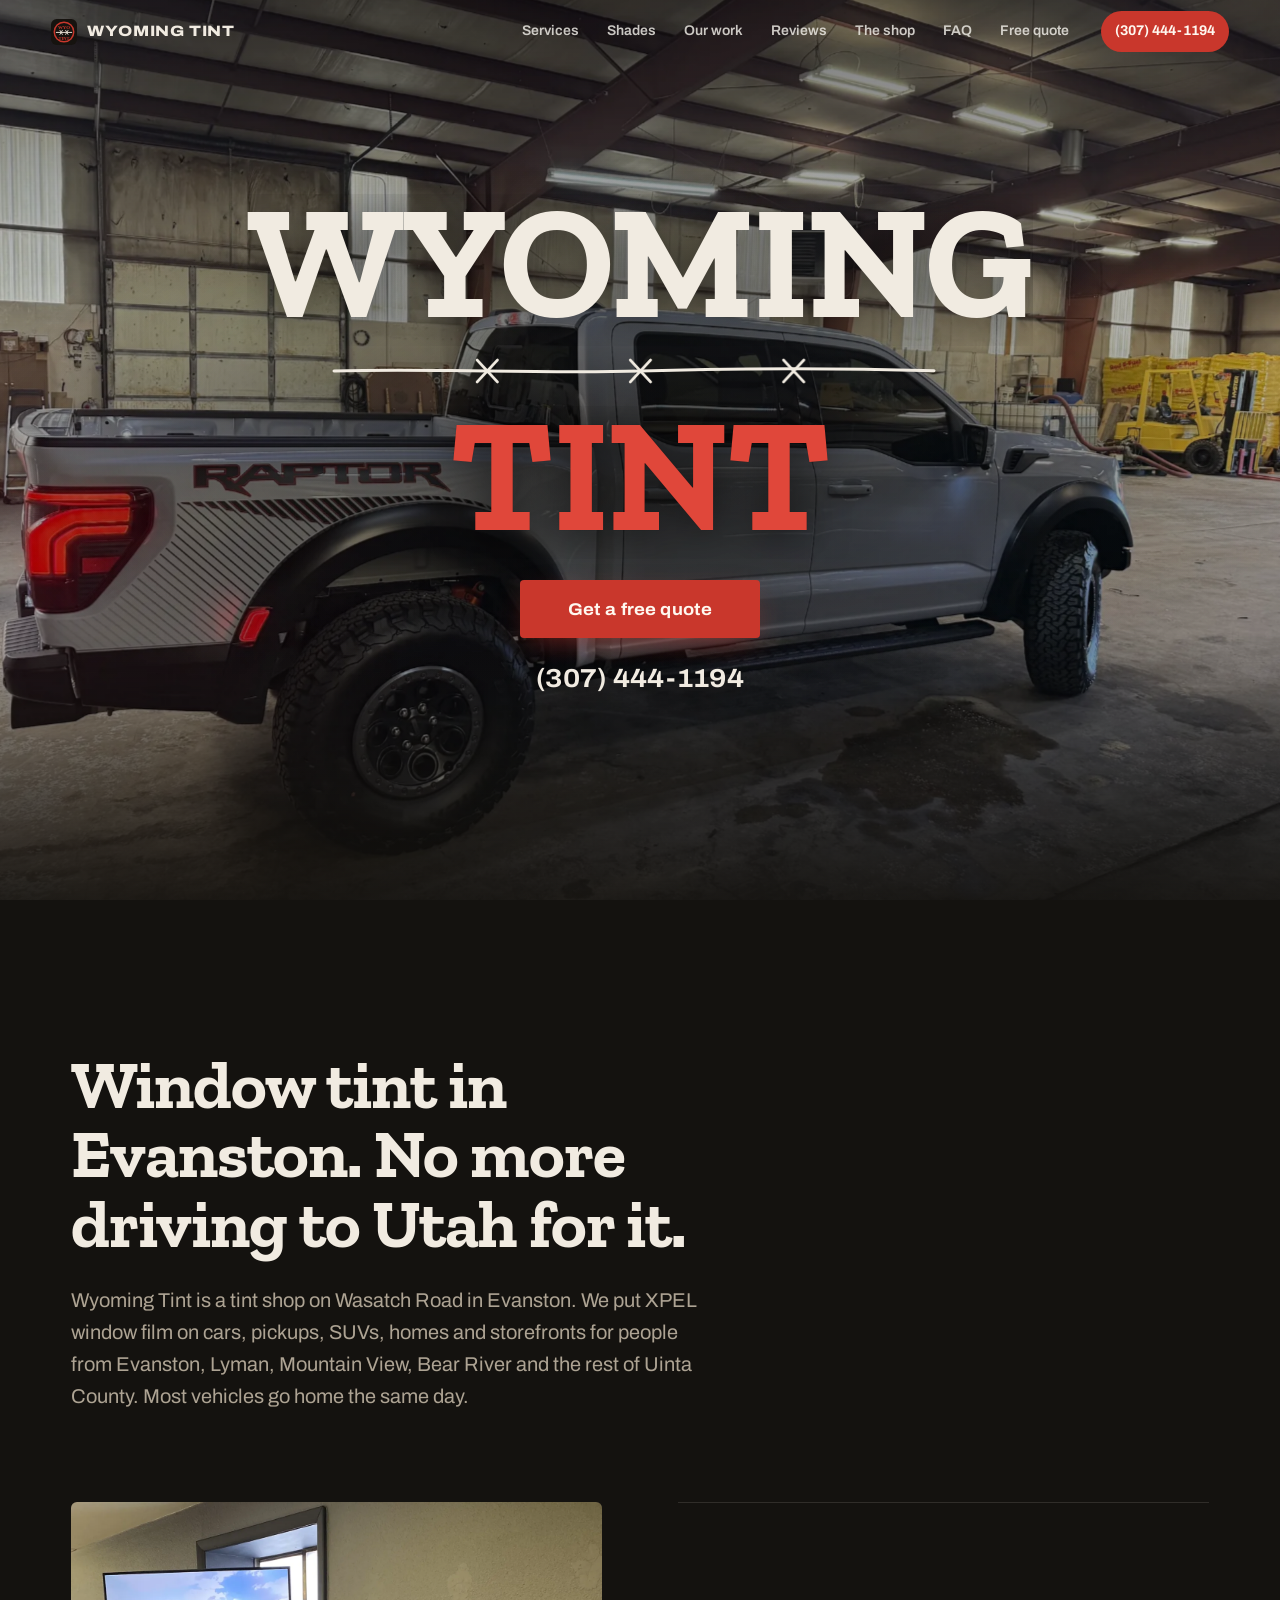
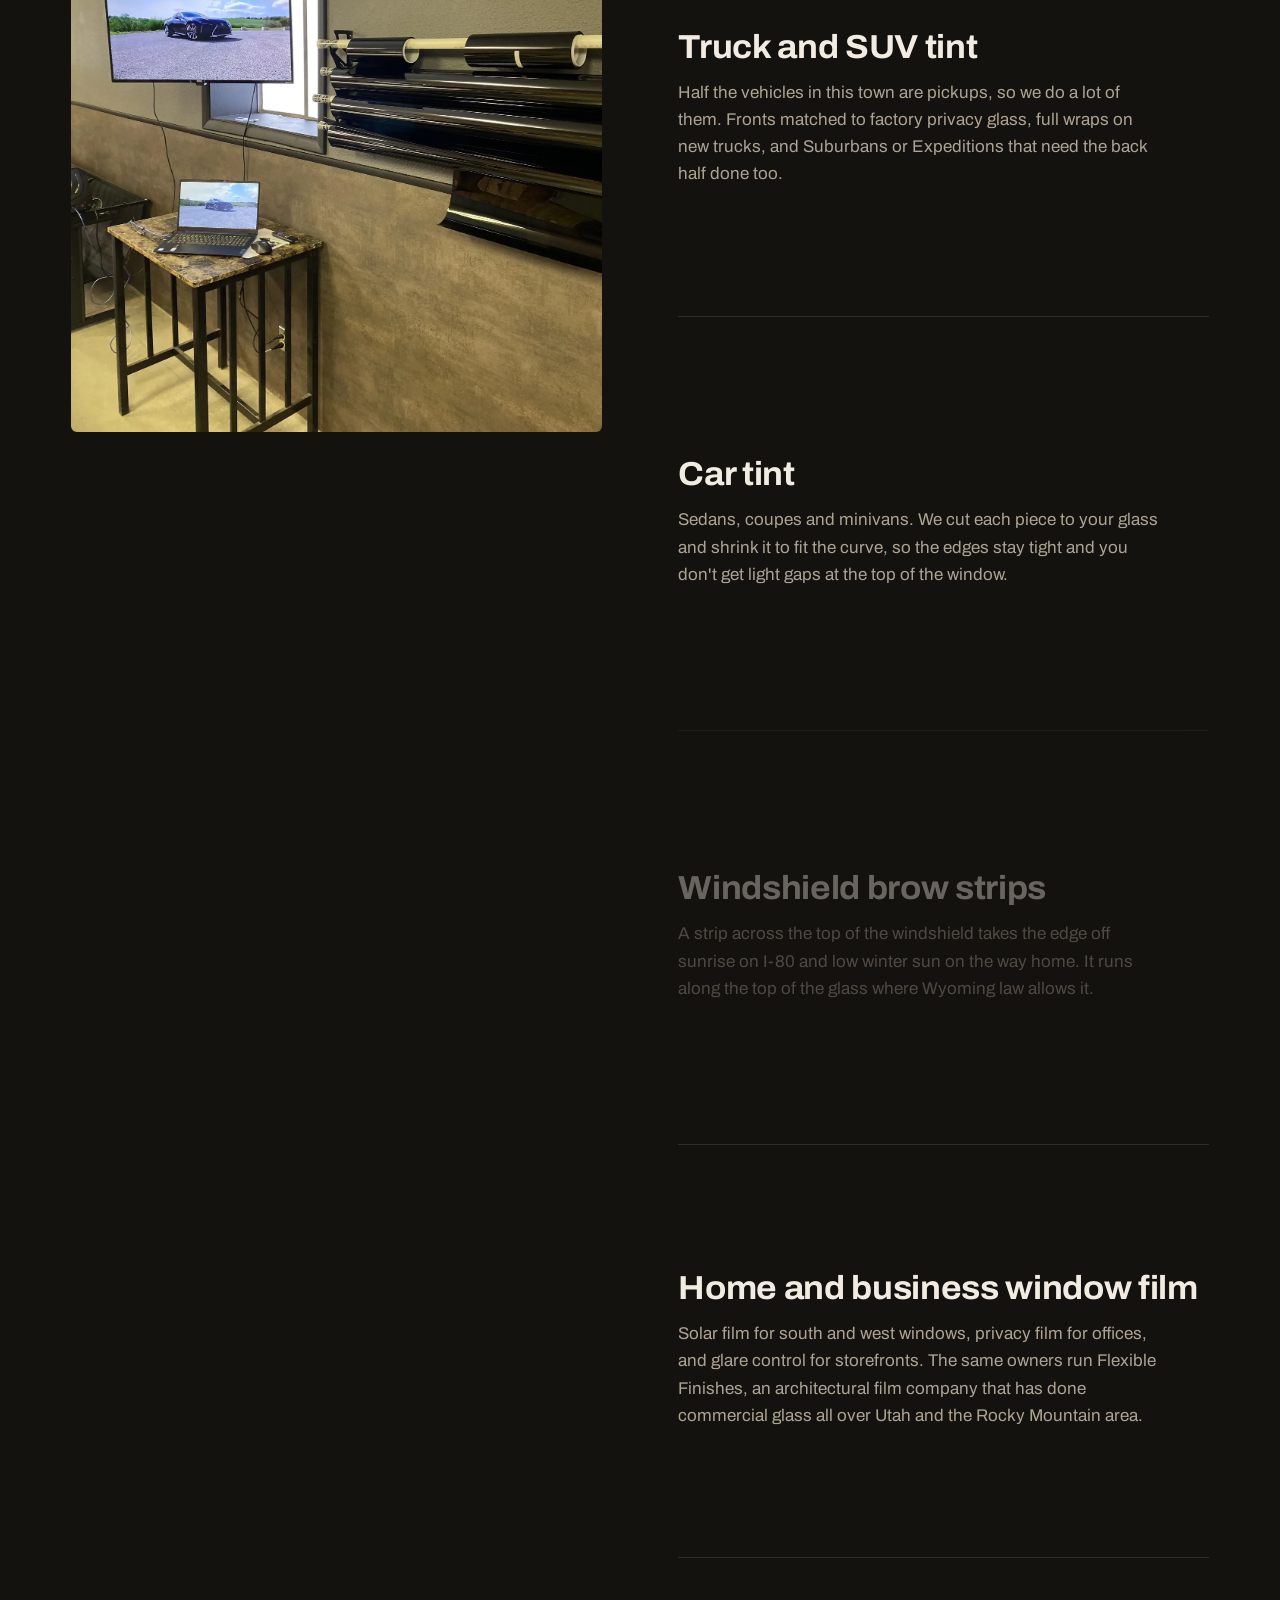
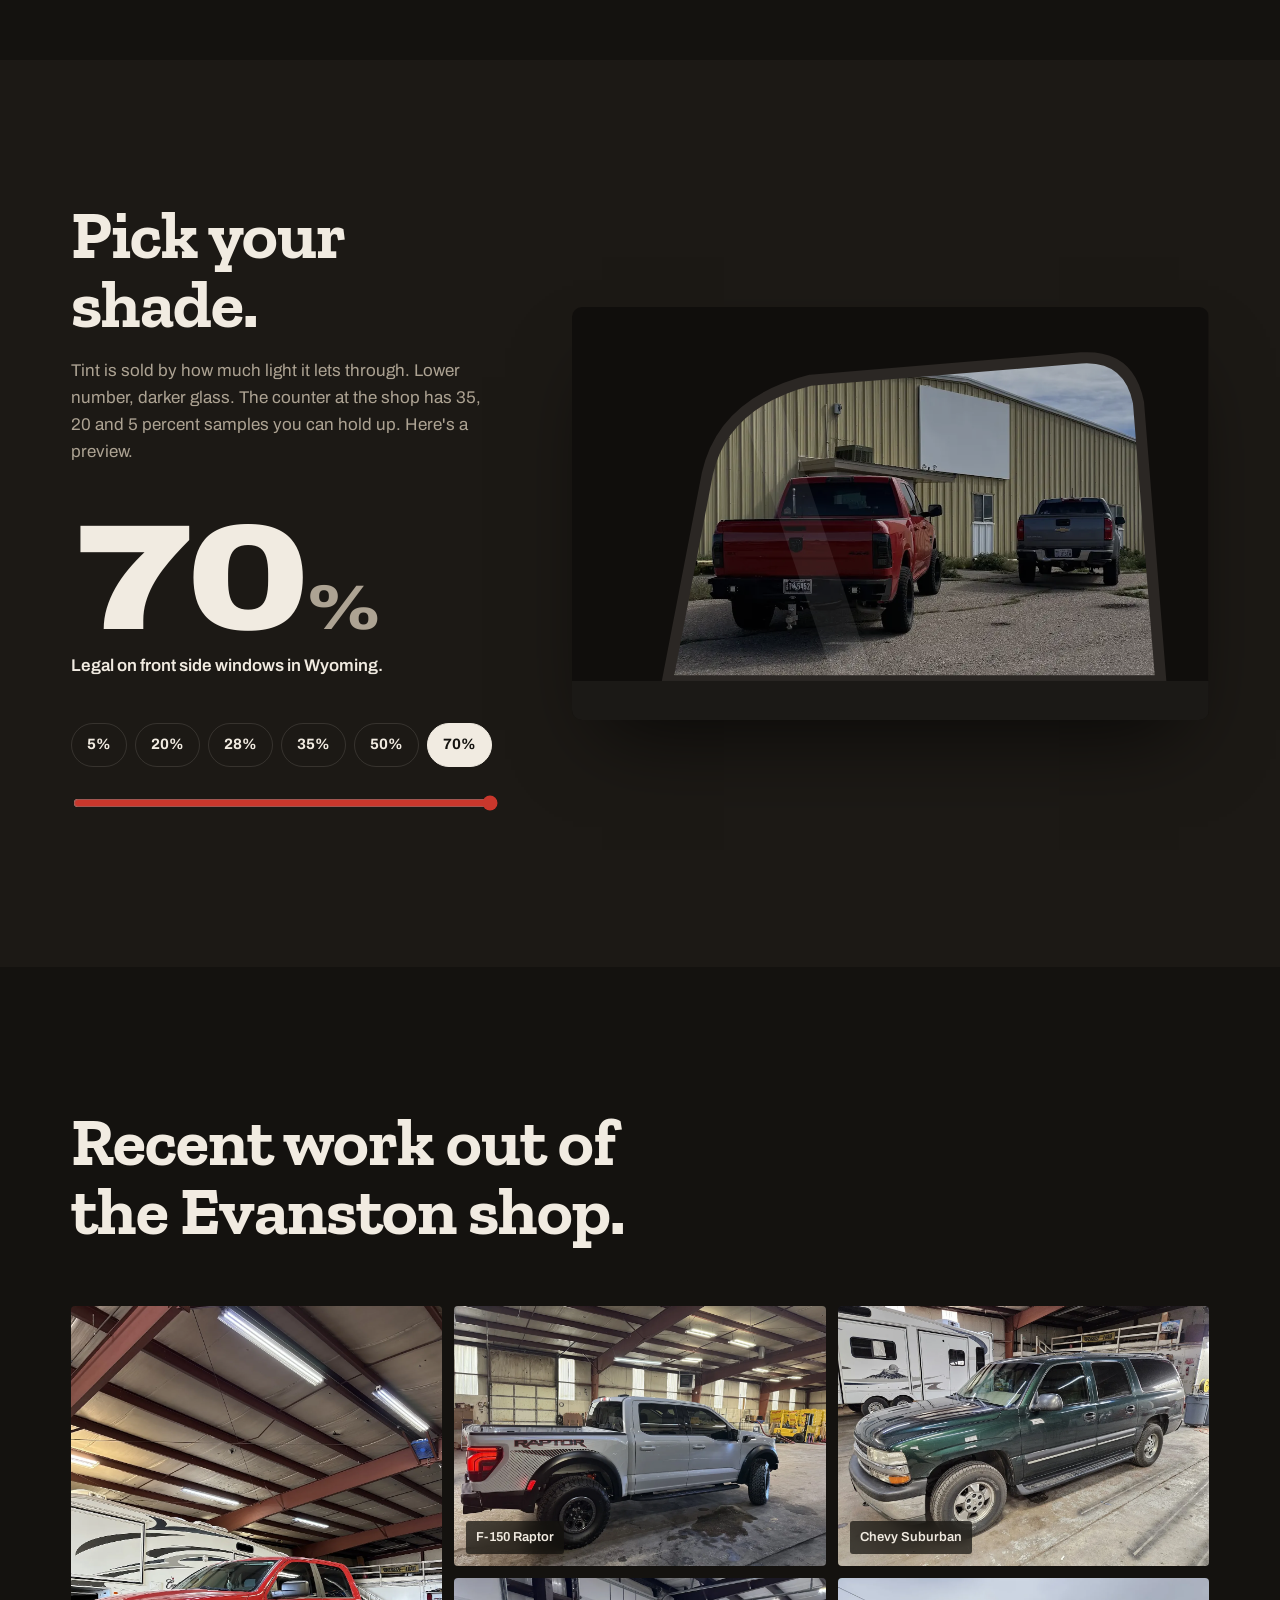
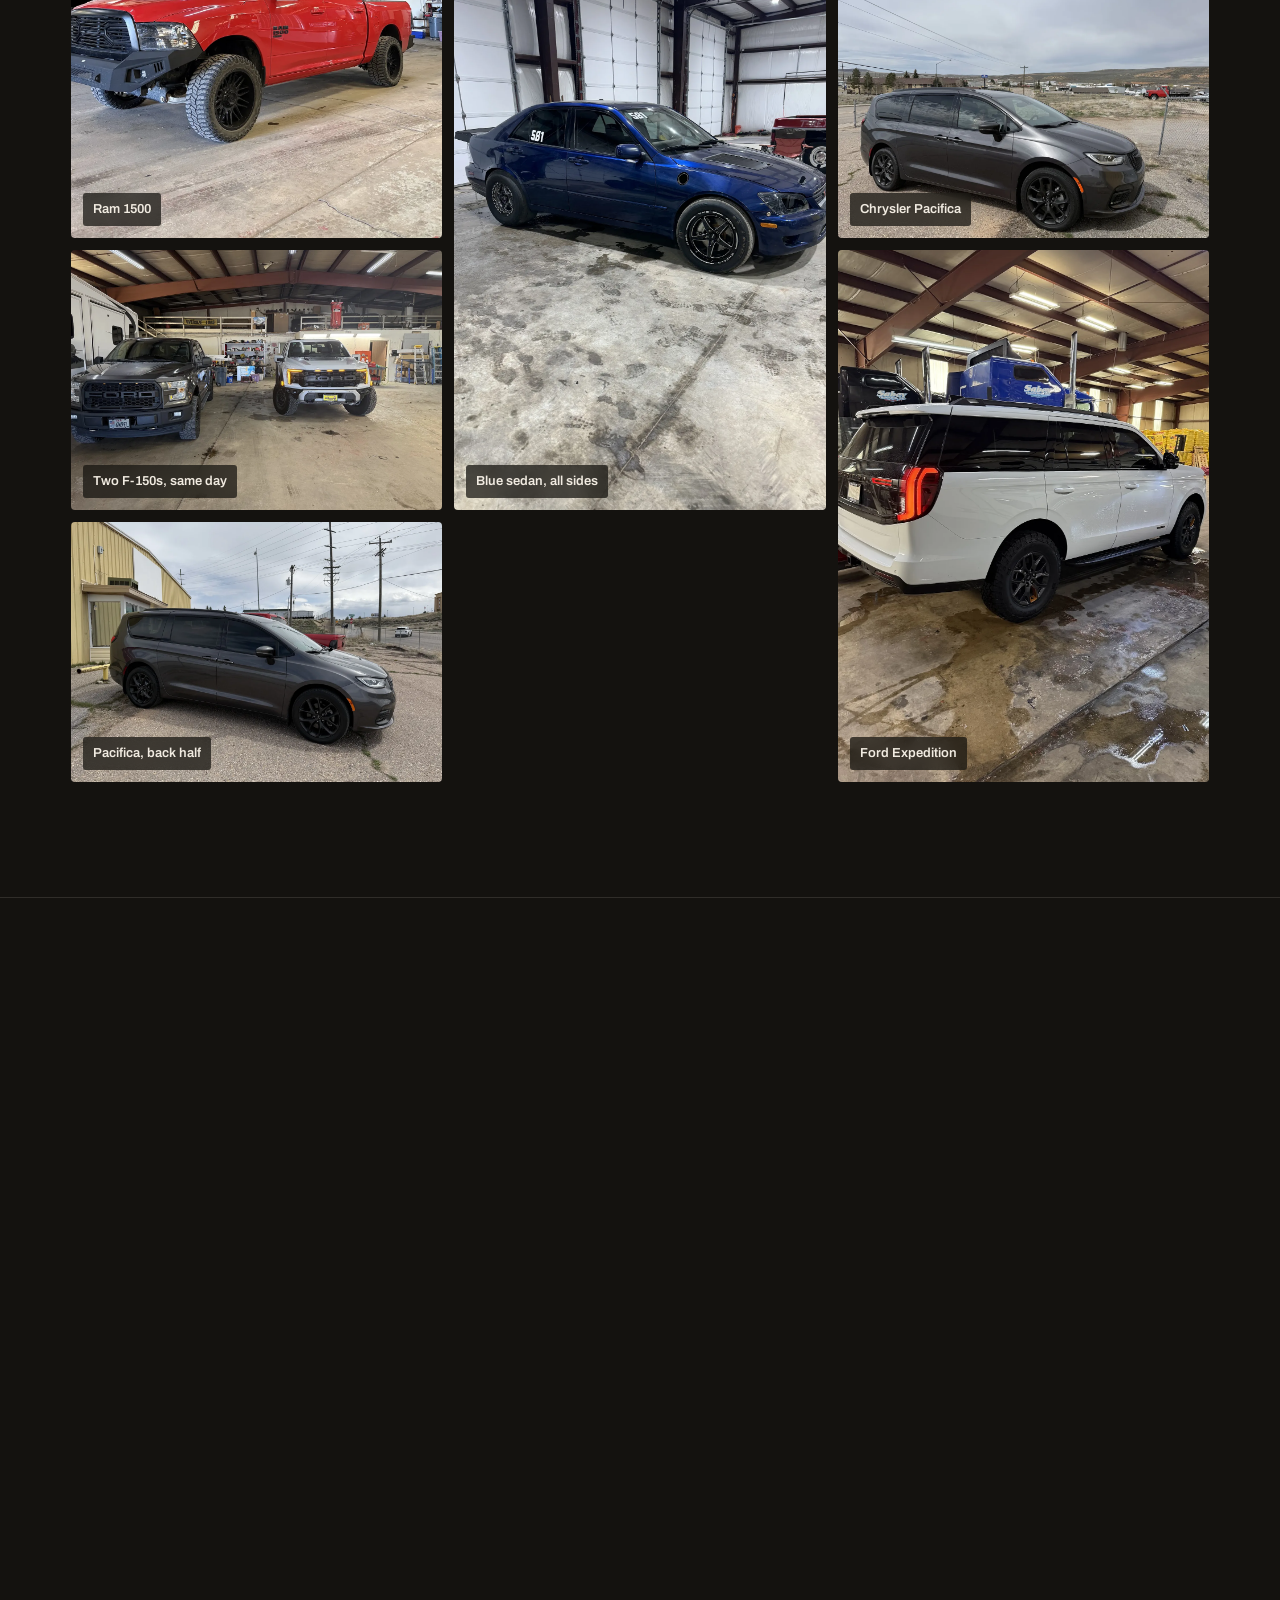
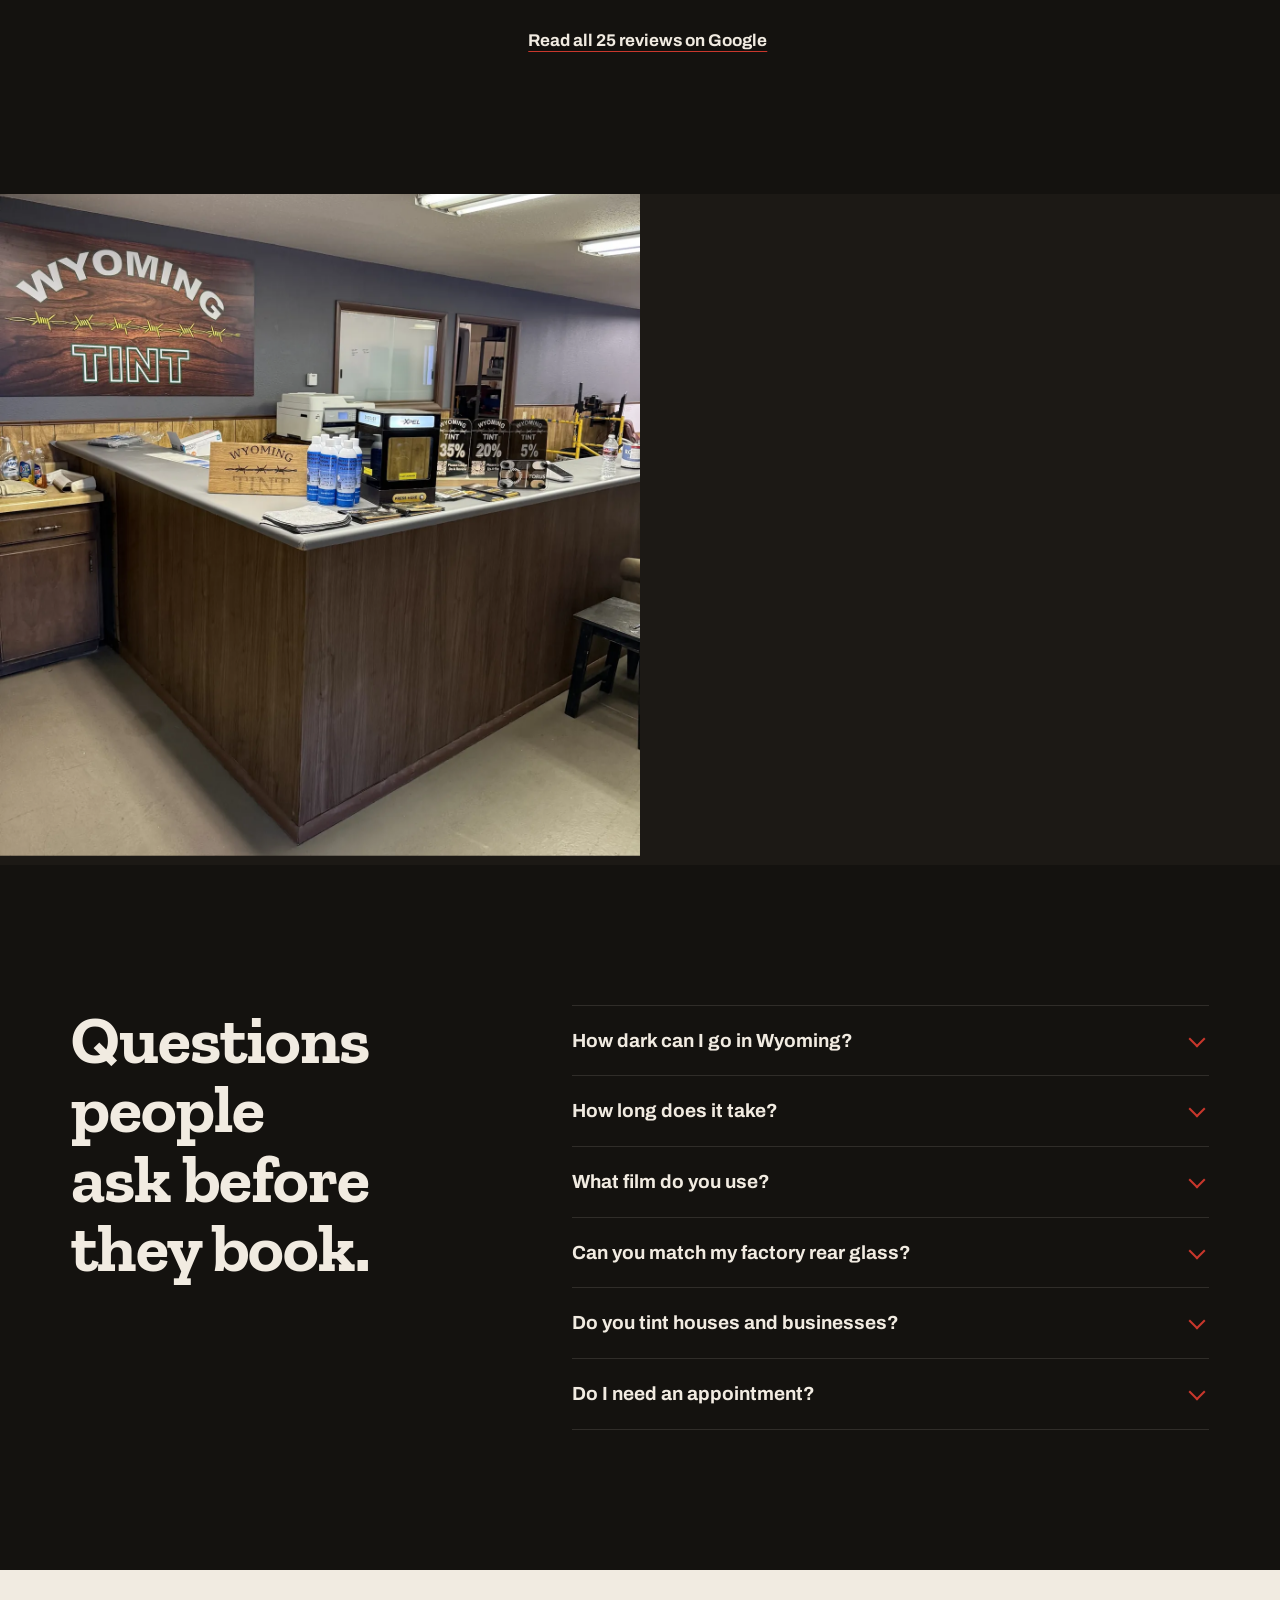
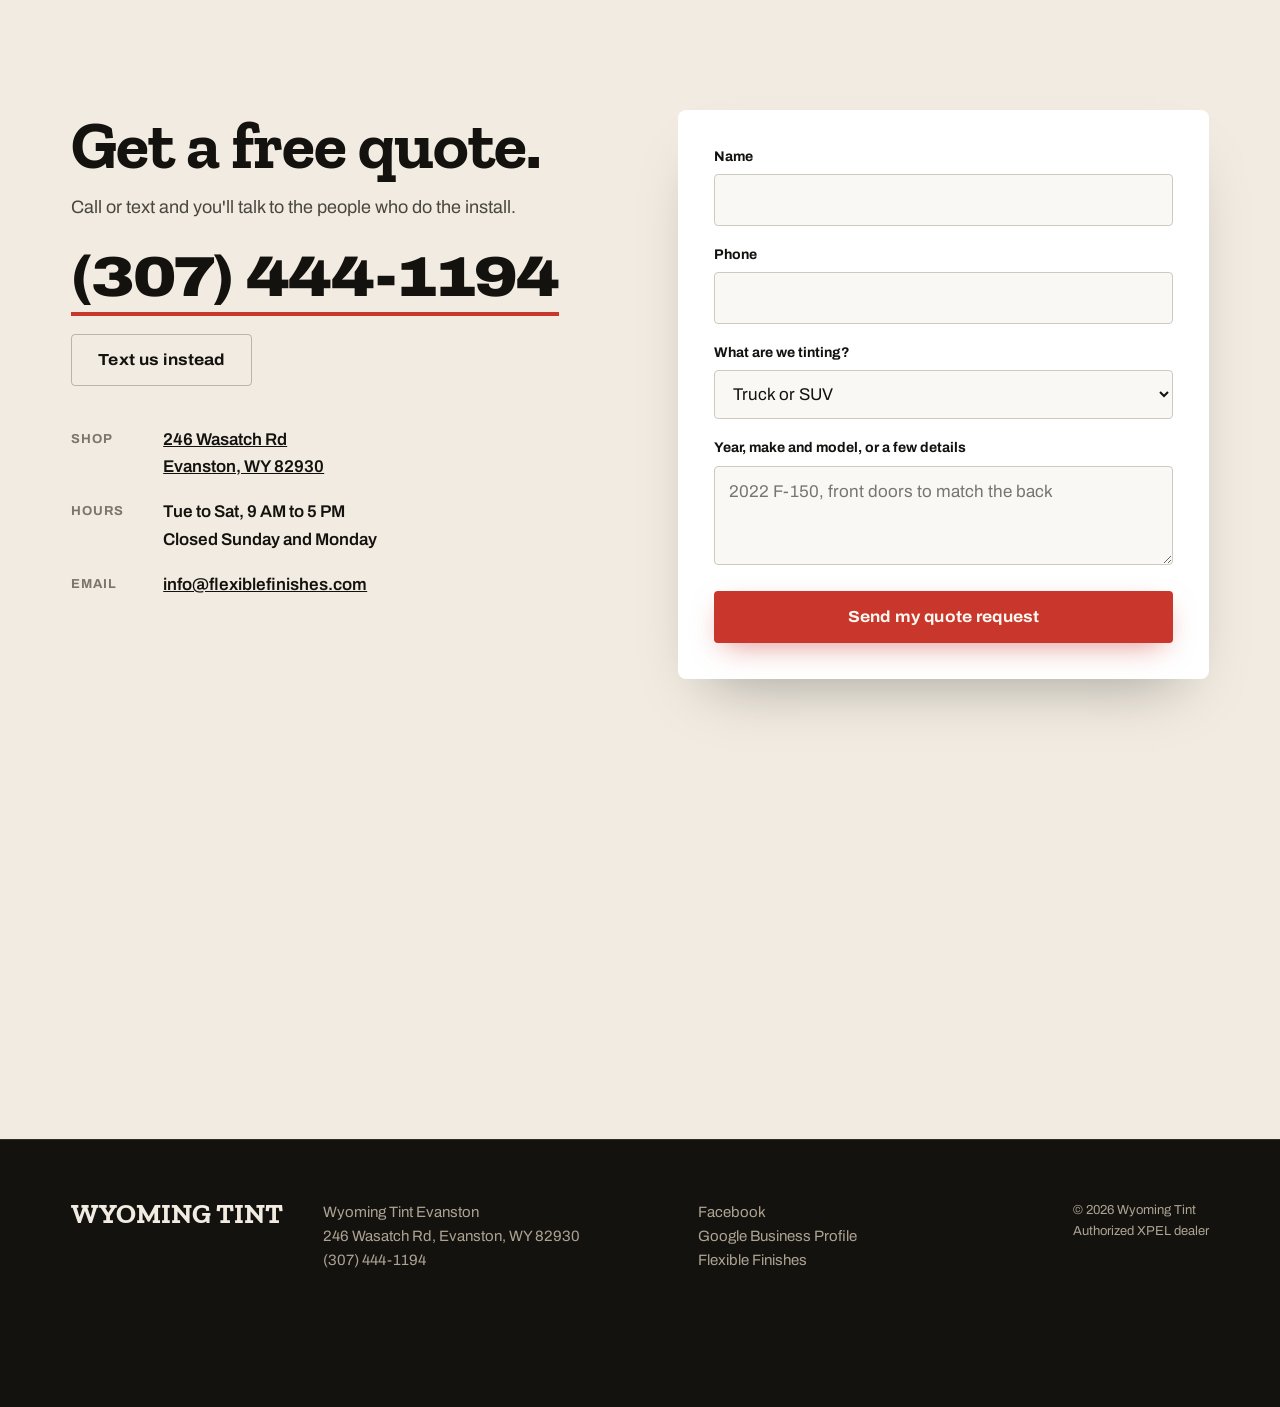
==== index.html @ ea048cc5 "Wyoming Tint one-page site Co-Authored-By: Claude Opus 5.5 <noreply@anthropic.com>" ====
<!doctype html>
<html lang="en">
<head>
<meta charset="utf-8">
<meta name="viewport" content="width=device-width, initial-scale=1, viewport-fit=cover">
<title>Window Tinting Evanston, WY | XPEL Car &amp; Truck Tint | Wyoming Tint</title>
<meta name="description" content="Wyoming Tint does XPEL car, truck, home and commercial window tint in Evanston, WY. Shop at 246 Wasatch Rd, open Tuesday to Saturday. 5.0 stars on Google. Call (307) 444-1194 for a free quote.">
<link rel="canonical" href="https://gcwebdesigner1-sudo.github.io/wyoming-tint/">
<meta name="theme-color" content="#14120f">
<meta name="geo.region" content="US-WY">
<meta name="geo.placename" content="Evanston">
<meta name="geo.position" content="41.2646833;-110.9885405">
<meta property="og:type" content="website">
<meta property="og:title" content="Wyoming Tint | Window Tinting in Evanston, WY">
<meta property="og:description" content="XPEL window film for cars, trucks, homes and businesses. Call (307) 444-1194 for a free quote.">
<meta property="og:url" content="https://gcwebdesigner1-sudo.github.io/wyoming-tint/">
<meta property="og:image" content="https://gcwebdesigner1-sudo.github.io/wyoming-tint/assets/og.jpg">
<meta name="twitter:card" content="summary_large_image">
<link rel="icon" type="image/svg+xml" href="assets/favicon.svg">
<link rel="apple-touch-icon" href="assets/apple-touch-icon.png">
<link rel="preconnect" href="https://fonts.googleapis.com">
<link rel="preconnect" href="https://fonts.gstatic.com" crossorigin>
<link href="https://fonts.googleapis.com/css2?family=Archivo:wdth,wght@62..125,400..900&family=Zilla+Slab:wght@600;700&display=swap" rel="stylesheet">
<link rel="preload" as="image" href="assets/hero-portrait.webp" media="(max-width: 760px)">
<link rel="preload" as="image" href="assets/hero-wide.webp" media="(min-width: 761px)">
<link rel="stylesheet" href="styles.css?v=1">
<script type="application/ld+json">
{
  "@context": "https://schema.org",
  "@type": ["LocalBusiness", "AutomotiveBusiness"],
  "@id": "https://gcwebdesigner1-sudo.github.io/wyoming-tint/#business",
  "name": "Wyoming Tint Evanston",
  "alternateName": ["Wyoming Tint", "Wyoming Tint Company", "Wyo Tint"],
  "description": "Window tinting shop in Evanston, Wyoming. Authorized XPEL window film dealer installing car, truck and SUV tint, windshield brow strips, residential window film and commercial window film. Part of Flexible Finishes architectural window film.",
  "url": "https://gcwebdesigner1-sudo.github.io/wyoming-tint/",
  "telephone": "+1-307-444-1194",
  "email": "info@flexiblefinishes.com",
  "image": [
    "https://gcwebdesigner1-sudo.github.io/wyoming-tint/assets/og.jpg",
    "https://gcwebdesigner1-sudo.github.io/wyoming-tint/assets/ram.webp",
    "https://gcwebdesigner1-sudo.github.io/wyoming-tint/assets/counter.webp"
  ],
  "logo": "https://gcwebdesigner1-sudo.github.io/wyoming-tint/assets/apple-touch-icon.png",
  "priceRange": "$$",
  "address": {
    "@type": "PostalAddress",
    "streetAddress": "246 Wasatch Rd",
    "addressLocality": "Evanston",
    "addressRegion": "WY",
    "postalCode": "82930",
    "addressCountry": "US"
  },
  "geo": { "@type": "GeoCoordinates", "latitude": 41.2646833, "longitude": -110.9885405 },
  "hasMap": "https://maps.google.com/?cid=15621669782459583615",
  "openingHoursSpecification": [{
    "@type": "OpeningHoursSpecification",
    "dayOfWeek": ["Tuesday", "Wednesday", "Thursday", "Friday", "Saturday"],
    "opens": "09:00",
    "closes": "17:00"
  }],
  "areaServed": [
    {"@type": "City", "name": "Evanston, WY"},
    {"@type": "City", "name": "Lyman, WY"},
    {"@type": "City", "name": "Mountain View, WY"},
    {"@type": "City", "name": "Fort Bridger, WY"},
    {"@type": "City", "name": "Bear River, WY"},
    {"@type": "City", "name": "Kemmerer, WY"},
    {"@type": "AdministrativeArea", "name": "Uinta County, WY"}
  ],
  "aggregateRating": { "@type": "AggregateRating", "ratingValue": "5.0", "reviewCount": "25", "bestRating": "5" },
  "sameAs": [
    "https://maps.google.com/?cid=15621669782459583615",
    "https://www.facebook.com/wyomingwindowtinting",
    "https://www.flexiblefinishes.com/wyoming-tint"
  ],
  "parentOrganization": { "@type": "Organization", "name": "Flexible Finishes", "url": "https://www.flexiblefinishes.com" },
  "hasOfferCatalog": {
    "@type": "OfferCatalog",
    "name": "Window tint services",
    "itemListElement": [
      {"@type": "Offer", "itemOffered": {"@type": "Service", "name": "Car window tint"}},
      {"@type": "Offer", "itemOffered": {"@type": "Service", "name": "Truck and SUV window tint"}},
      {"@type": "Offer", "itemOffered": {"@type": "Service", "name": "Windshield brow strip"}},
      {"@type": "Offer", "itemOffered": {"@type": "Service", "name": "Residential window tint"}},
      {"@type": "Offer", "itemOffered": {"@type": "Service", "name": "Commercial window film"}}
    ]
  }
}
</script>
<script type="application/ld+json">
{
  "@context": "https://schema.org",
  "@type": "FAQPage",
  "mainEntity": [
    {"@type": "Question", "name": "How dark can I tint my windows in Wyoming?",
     "acceptedAnswer": {"@type": "Answer", "text": "Wyoming requires front side windows to let in at least 28% of light, and the windshield can only take a strip across the top. How dark the back windows can go depends on whether the vehicle is a car or a truck, SUV or van. Wyoming Tint in Evanston will tell you what is legal for your vehicle before anything goes on the glass."}},
    {"@type": "Question", "name": "Is there a window tint shop in Evanston, Wyoming?",
     "acceptedAnswer": {"@type": "Answer", "text": "Yes. Wyoming Tint is at 246 Wasatch Rd, Evanston, WY 82930, open Tuesday to Saturday, 9 AM to 5 PM, by appointment. Call (307) 444-1194. Drivers in Evanston, Lyman, Mountain View and Bear River no longer have to drive to Utah for tint."}},
    {"@type": "Question", "name": "How long does it take to tint a car or truck?",
     "acceptedAnswer": {"@type": "Answer", "text": "Most cars and trucks are done the same day. One Google reviewer had their windows finished in an hour and a half. Roll-down windows should stay up for a few days while the film cures."}},
    {"@type": "Question", "name": "What window film does Wyoming Tint use?",
     "acceptedAnswer": {"@type": "Answer", "text": "Wyoming Tint is an authorized XPEL window film dealer and installs XPEL PRIME film, which blocks UV and cuts heat and glare. XPEL film comes with a manufacturer's warranty."}},
    {"@type": "Question", "name": "Does Wyoming Tint do houses and businesses?",
     "acceptedAnswer": {"@type": "Answer", "text": "Yes. Along with cars and trucks, Wyoming Tint installs residential and commercial window film. The owners also run Flexible Finishes, an architectural window film company that has worked across Utah and the Rocky Mountain area."}}
  ]
}
</script>
</head>
<body>
<a class="skip" href="#services">Skip to content</a>

<header class="nav" id="nav">
  <a class="nav-brand" href="#top" aria-label="Wyoming Tint, back to top">
    <img src="assets/favicon.svg" alt="" width="26" height="26">
    <span>Wyoming Tint</span>
  </a>
  <nav aria-label="Sections">
    <ul class="tabs" id="tabs">
      <li><a href="#services">Services</a></li>
      <li><a href="#shades">Shades</a></li>
      <li><a href="#work">Our work</a></li>
      <li><a href="#reviews">Reviews</a></li>
      <li><a href="#shop">The shop</a></li>
      <li><a href="#faq">FAQ</a></li>
      <li><a href="#quote">Free quote</a></li>
    </ul>
  </nav>
  <a class="nav-call" href="tel:+13074441194">(307) 444-1194</a>
</header>

<main>
<section class="hero" id="top" aria-label="Wyoming Tint">
  <div class="hero-plate">
    <picture>
      <source media="(min-width: 761px)" srcset="assets/hero-wide.webp">
      <img src="assets/hero-portrait.webp" alt="Red Ram 1500 on black wheels inside the Wyoming Tint shop in Evanston" width="1100" height="1467" fetchpriority="high">
    </picture>
  </div>
  <div class="hero-film" aria-hidden="true"><span class="squeegee"></span></div>
  <div class="hero-copy">
    <h1><span class="h1-top">Wyoming</span>
      <svg class="wire" viewBox="0 0 600 40" aria-hidden="true" preserveAspectRatio="none">
        <path class="wire-line" pathLength="1" d="M0 20 C100 17 200 23 300 20 S500 17 600 20"/>
        <g class="barbs">
          <path d="M140 9 L160 31 M160 9 L140 31"/><path d="M290 9 L310 31 M310 9 L290 31"/><path d="M440 9 L460 31 M460 9 L440 31"/>
        </g>
      </svg>
      <span class="h1-bot">Tint</span><span class="sr-only">, window tinting in Evanston, WY</span></h1>
    <div class="hero-actions">
      <a class="btn btn-red" href="#quote">Get a free quote</a>
      <a class="hero-phone" href="tel:+13074441194">(307) 444-1194</a>
    </div>
  </div>
</section>

<section class="services" id="services">
  <div class="wrap">
    <div class="services-intro">
      <h2>Window tint in Evanston. No more driving to Utah for it.</h2>
      <p>Wyoming Tint is a tint shop on Wasatch Road in Evanston. We put XPEL window film on cars, pickups, SUVs, homes and storefronts for people from Evanston, Lyman, Mountain View, Bear River and the rest of Uinta County. Most vehicles go home the same day.</p>
    </div>

    <div class="svc-grid">
      <figure class="svc-stage" aria-hidden="true">
        <img class="on" data-key="truck" src="assets/ram.webp" alt="" loading="lazy">
        <img data-key="car" src="assets/lexus.webp" alt="" loading="lazy">
        <img data-key="brow" src="assets/expedition.webp" alt="" loading="lazy">
        <img data-key="home" src="assets/film-wall.webp" alt="" loading="lazy">
      </figure>

      <ol class="svc-list">
        <li class="svc" data-key="truck">
          <img class="svc-thumb" src="assets/ram-sm.webp" alt="Red Ram 1500 with tinted windows in the Evanston shop" loading="lazy" width="700" height="933">
          <h3>Truck and SUV tint</h3>
          <p>Half the vehicles in this town are pickups, so we do a lot of them. Fronts matched to factory privacy glass, full wraps on new trucks, and Suburbans or Expeditions that need the back half done too.</p>
        </li>
        <li class="svc" data-key="car">
          <img class="svc-thumb" src="assets/lexus-sm.webp" alt="Blue sedan with fresh window tint inside the Wyoming Tint shop" loading="lazy" width="700" height="933">
          <h3>Car tint</h3>
          <p>Sedans, coupes and minivans. We cut each piece to your glass and shrink it to fit the curve, so the edges stay tight and you don't get light gaps at the top of the window.</p>
        </li>
        <li class="svc" data-key="brow">
          <img class="svc-thumb" src="assets/expedition-sm.webp" alt="White Ford Expedition in the shop for window tint" loading="lazy" width="700" height="933">
          <h3>Windshield brow strips</h3>
          <p>A strip across the top of the windshield takes the edge off sunrise on I-80 and low winter sun on the way home. It runs along the top of the glass where Wyoming law allows it.</p>
        </li>
        <li class="svc" data-key="home">
          <img class="svc-thumb" src="assets/film-wall-sm.webp" alt="Rolls of XPEL window film on the wall at Wyoming Tint" loading="lazy" width="700" height="933">
          <h3>Home and business window film</h3>
          <p>Solar film for south and west windows, privacy film for offices, and glare control for storefronts. The same owners run Flexible Finishes, an architectural film company that has done commercial glass all over Utah and the Rocky Mountain area.</p>
        </li>
      </ol>
    </div>
  </div>
</section>

<section class="shades" id="shades" aria-labelledby="shades-h">
  <div class="wrap shades-wrap">
    <div class="shades-head">
      <h2 id="shades-h">Pick your shade.</h2>
      <p>Tint is sold by how much light it lets through. Lower number, darker glass. The counter at the shop has 35, 20 and 5 percent samples you can hold up. Here's a preview.</p>
    </div>
    <div class="shades-ctrl">
      <div class="vlt-readout"><span id="vlt-num">70</span><span class="pct">%</span></div>
      <p class="vlt-law" id="vlt-law" aria-live="polite">Legal on front side windows in Wyoming.</p>
      <div class="vlt-chips" role="group" aria-label="Tint shades">
        <button type="button" data-vlt="5">5%</button>
        <button type="button" data-vlt="20">20%</button>
        <button type="button" data-vlt="28">28%</button>
        <button type="button" data-vlt="35">35%</button>
        <button type="button" data-vlt="50">50%</button>
        <button type="button" data-vlt="70">70%</button>
      </div>
      <label class="sr-only" for="vlt-range">Tint shade, percent of light let through</label>
      <input type="range" id="vlt-range" min="5" max="70" step="1" value="70">
    </div>

    <div class="window-frame">
      <svg viewBox="0 0 800 520" role="img" aria-label="View through a truck side window with the selected tint shade">
        <defs>
          <clipPath id="glass">
            <path d="M120 470 L170 210 Q190 120 300 92 L640 64 Q700 60 712 120 L740 470 Z"/>
          </clipPath>
        </defs>
        <rect width="800" height="520" fill="#100e0c"/>
        <g clip-path="url(#glass)">
          <image href="assets/view.webp" x="-40" y="-20" width="900" height="580" preserveAspectRatio="xMidYMid slice"/>
          <rect id="tint-layer" width="800" height="520" fill="#07080a" opacity="0.1"/>
          <path d="M210 120 L330 470 L380 470 L260 110 Z" fill="#fff" opacity="0.07"/>
        </g>
        <path d="M120 470 L170 210 Q190 120 300 92 L640 64 Q700 60 712 120 L740 470 Z" fill="none" stroke="#2b2724" stroke-width="14" stroke-linejoin="round"/>
        <rect x="0" y="470" width="800" height="50" fill="#1b1916"/>
      </svg>
    </div>
  </div>
</section>

<section class="work" id="work">
  <div class="wrap">
    <h2>Recent work out of the Evanston shop.</h2>
  </div>
  <ul class="gallery">
    <li class="g-tall"><img src="assets/ram.webp" alt="Red Ram 1500 with tinted windows" loading="lazy" width="1400" height="1867"><span>Ram 1500</span></li>
    <li><img src="assets/raptor.webp" alt="Silver Ford F-150 Raptor with dark rear window tint" loading="lazy" width="1400" height="1050"><span>F-150 Raptor</span></li>
    <li><img src="assets/suburban.webp" alt="Green Chevy Suburban in the shop for tint" loading="lazy" width="1400" height="1050"><span>Chevy Suburban</span></li>
    <li class="g-tall"><img src="assets/lexus.webp" alt="Blue sedan with fresh side window tint" loading="lazy" width="1400" height="1867"><span>Blue sedan, all sides</span></li>
    <li><img src="assets/pacifica-2.webp" alt="Gray Chrysler Pacifica with tinted windows outside the shop, hills behind" loading="lazy" width="1400" height="1050"><span>Chrysler Pacifica</span></li>
    <li><img src="assets/f150s.webp" alt="Two Ford F-150 trucks waiting for tint inside the shop" loading="lazy" width="1400" height="1050"><span>Two F-150s, same day</span></li>
    <li class="g-tall"><img src="assets/expedition.webp" alt="White Ford Expedition parked in the tint bay" loading="lazy" width="1400" height="1867"><span>Ford Expedition</span></li>
    <li><img src="assets/pacifica.webp" alt="Gray Pacifica minivan with window tint in the lot" loading="lazy" width="1400" height="1050"><span>Pacifica, back half</span></li>
  </ul>
</section>

<section class="reviews" id="reviews">
  <div class="wrap">
    <div class="rating">
      <p class="rating-num">5.0</p>
      <p class="rating-sub"><span class="stars" aria-hidden="true">★★★★★</span><br>25 Google reviews</p>
    </div>
    <div class="quotes">
      <blockquote class="q-lead">
        <p>"Chris did an Amazing tint job on my GMC!! Appreciate not having to drive to Utah, and it was done the same day."</p>
        <cite>Kerri P., Google review</cite>
      </blockquote>
      <blockquote>
        <p>"They have completed 5 vehicles for me so far, and will be doing any other tint work I may need."</p>
        <cite>Loni B., Google review</cite>
      </blockquote>
      <blockquote>
        <p>"Joel was super great to deal with! He got my truck in and finished in a very timely manner, with very competitive prices."</p>
        <cite>Lane S., Google review</cite>
      </blockquote>
      <blockquote>
        <p>"Great experience, truck looks great. Finally good window tint in Evanston!"</p>
        <cite>Delaney R., Google review</cite>
      </blockquote>
    </div>
    <a class="link-arrow" href="https://maps.google.com/?cid=15621669782459583615" target="_blank" rel="noopener">Read all 25 reviews on Google</a>
  </div>
</section>

<section class="shopsec" id="shop">
  <div class="shop-photo">
    <img src="assets/counter.webp" alt="Front counter at Wyoming Tint with the barbed wire Wyoming Tint sign and tint samples" loading="lazy" width="1400" height="1867">
  </div>
  <div class="shop-copy">
    <h2>Come by the shop.</h2>
    <p>We're at 246 Wasatch Road in Evanston. The bay is big enough for lifted trucks, RVs and a couple of vehicles at once, so we're not squeezing your pickup into a one-car garage.</p>
    <p>Installs are by appointment, Tuesday through Saturday, 9 to 5. Call or text the year, make and model and we'll give you a price and the next open day. A lot of folks get in the same week.</p>
    <ul class="areas" aria-label="Areas we serve">
      <li>Evanston</li><li>Lyman</li><li>Mountain View</li><li>Fort Bridger</li><li>Bear River</li><li>Kemmerer</li><li>Uinta County</li>
    </ul>
  </div>
</section>

<section class="faq" id="faq">
  <div class="wrap faq-wrap">
    <h2>Questions people ask before they book.</h2>
    <div class="faq-list">
      <details>
        <summary>How dark can I go in Wyoming?</summary>
        <p>Front side windows have to let in at least 28% of light, and the windshield can only take a strip across the top. How dark the back can go depends on whether it's a car or a truck, SUV or van. We'll tell you what's legal for yours before anything goes on the glass.</p>
      </details>
      <details>
        <summary>How long does it take?</summary>
        <p>Most cars and trucks are done the same day. One customer had all his windows finished in an hour and a half. Leave the windows rolled up for a few days while the film cures.</p>
      </details>
      <details>
        <summary>What film do you use?</summary>
        <p>We're an authorized XPEL dealer and install XPEL PRIME window film. It blocks UV, cuts heat and glare, and carries XPEL's manufacturer warranty.</p>
      </details>
      <details>
        <summary>Can you match my factory rear glass?</summary>
        <p>Yes. A lot of trucks and SUVs come with dark privacy glass in back and clear glass up front. We match the fronts as close as the law allows so the truck looks even from the side.</p>
      </details>
      <details>
        <summary>Do you tint houses and businesses?</summary>
        <p>We do. Solar film for homes, plus privacy and glare film for offices and storefronts. Our sister company Flexible Finishes handles larger architectural jobs.</p>
      </details>
      <details>
        <summary>Do I need an appointment?</summary>
        <p>Yes, installs are by appointment so each vehicle gets the time it needs. Call or text (307) 444-1194 and we'll find a day, often that same week.</p>
      </details>
    </div>
  </div>
</section>

<section class="quote" id="quote">
  <div class="wrap quote-wrap">
    <div class="quote-call">
      <h2>Get a free quote.</h2>
      <p>Call or text and you'll talk to the people who do the install.</p>
      <a class="big-phone" href="tel:+13074441194">(307) 444-1194</a>
      <div class="quote-alt">
        <a class="btn btn-ghost" href="sms:+13074441194">Text us instead</a>
      </div>
      <dl class="nap">
        <div><dt>Shop</dt><dd><a href="https://maps.google.com/?cid=15621669782459583615" target="_blank" rel="noopener">246 Wasatch Rd<br>Evanston, WY 82930</a></dd></div>
        <div><dt>Hours</dt><dd>Tue to Sat, 9 AM to 5 PM<br>Closed Sunday and Monday</dd></div>
        <div><dt>Email</dt><dd><a href="mailto:info@flexiblefinishes.com">info@flexiblefinishes.com</a></dd></div>
      </dl>
    </div>

    <form class="quote-form" action="https://formsubmit.co/info@flexiblefinishes.com" method="POST">
      <input type="hidden" name="_subject" value="New tint quote request from the Wyoming Tint website">
      <input type="hidden" name="_next" value="https://gcwebdesigner1-sudo.github.io/wyoming-tint/thanks.html">
      <input type="hidden" name="_template" value="table">
      <input type="text" name="_honey" class="hp" tabindex="-1" autocomplete="off" aria-hidden="true">
      <div class="field">
        <label for="f-name">Name</label>
        <input id="f-name" name="name" type="text" autocomplete="name" required>
      </div>
      <div class="field">
        <label for="f-phone">Phone</label>
        <input id="f-phone" name="phone" type="tel" autocomplete="tel" inputmode="tel" required>
      </div>
      <div class="field">
        <label for="f-what">What are we tinting?</label>
        <select id="f-what" name="job">
          <option>Truck or SUV</option>
          <option>Car or minivan</option>
          <option>Windshield brow strip</option>
          <option>Home windows</option>
          <option>Business or storefront</option>
          <option>Something else</option>
        </select>
      </div>
      <div class="field">
        <label for="f-msg">Year, make and model, or a few details</label>
        <textarea id="f-msg" name="details" rows="3" placeholder="2022 F-150, front doors to match the back"></textarea>
      </div>
      <button class="btn btn-red btn-block" type="submit">Send my quote request</button>
    </form>
  </div>
  <div class="map">
    <iframe title="Wyoming Tint on Google Maps" src="https://maps.google.com/maps?q=Wyoming%20Tint%20Evanston%2C%20246%20Wasatch%20Rd%2C%20Evanston%2C%20WY%2082930&z=14&output=embed" loading="lazy" referrerpolicy="no-referrer-when-downgrade"></iframe>
  </div>
</section>
</main>

<footer class="foot">
  <div class="wrap foot-wrap">
    <p class="foot-name">Wyoming Tint</p>
    <p>Wyoming Tint Evanston<br>246 Wasatch Rd, Evanston, WY 82930<br><a href="tel:+13074441194">(307) 444-1194</a></p>
    <p><a href="https://www.facebook.com/wyomingwindowtinting" target="_blank" rel="noopener">Facebook</a><br><a href="https://maps.google.com/?cid=15621669782459583615" target="_blank" rel="noopener">Google Business Profile</a><br><a href="https://www.flexiblefinishes.com" target="_blank" rel="noopener">Flexible Finishes</a></p>
    <p class="fine">&copy; 2026 Wyoming Tint<br>Authorized XPEL dealer</p>
  </div>
</footer>

<div class="dock" id="dock">
  <a href="tel:+13074441194" class="dock-call">Call</a>
  <a href="#quote" class="dock-quote">Free quote</a>
</div>

<script src="script.js?v=1" defer></script>
</body>
</html>
---- styles.css ----
:root {
  --canvas: #14120f;
  --surface: #1c1915;
  --surface-2: #25211c;
  --ink: #f1ebe1;
  --ink-soft: #ada393;
  --line: rgba(241, 235, 225, 0.12);
  --red: #c9372c;
  --red-bright: #e0473a;
  --red-ink: #fff8f0;
  --display: "Archivo", system-ui, sans-serif;
  --slab: "Zilla Slab", Georgia, serif;
  --text: "Archivo", system-ui, sans-serif;
  --gutter: clamp(16px, 4vw, 56px);
  --ease: cubic-bezier(0.22, 1, 0.36, 1);
  color-scheme: dark;
}

*, *::before, *::after { box-sizing: border-box; }
html { scroll-behavior: smooth; scroll-padding-top: 72px; -webkit-text-size-adjust: 100%; }
body {
  margin: 0;
  background: var(--canvas);
  color: var(--ink);
  font-family: var(--text);
  font-size: 17px;
  line-height: 1.6;
  -webkit-font-smoothing: antialiased;
  overflow-x: hidden;
}
img { display: block; max-width: 100%; height: auto; }
a { color: inherit; }
h1, h2, h3 { font-family: var(--display); margin: 0; line-height: 1.02; }
h2 {
  font-family: var(--slab);
  font-size: clamp(34px, 5.4vw, 68px);
  font-weight: 700;
  letter-spacing: -0.015em;
  text-wrap: balance;
}
h3 { font-size: 22px; font-weight: 700; font-stretch: 105%; letter-spacing: -0.01em; }
p { margin: 0 0 1em; }
.wrap { width: 100%; max-width: 1240px; margin: 0 auto; padding: 0 var(--gutter); }
.sr-only { position: absolute; width: 1px; height: 1px; overflow: hidden; clip: rect(0 0 0 0); white-space: nowrap; }
.skip { position: absolute; left: -999px; top: 8px; background: var(--red); color: var(--red-ink); padding: 8px 14px; z-index: 100; }
.skip:focus { left: 8px; }
:focus-visible { outline: 2px solid var(--red); outline-offset: 3px; }

/* buttons */
.btn {
  display: inline-flex; align-items: center; justify-content: center;
  min-height: 52px; padding: 0 26px;
  font: 700 16px/1 var(--text); font-stretch: 108%; letter-spacing: 0.01em;
  text-decoration: none; border-radius: 4px; border: 0; cursor: pointer;
  transition: transform 0.25s var(--ease), background-color 0.25s var(--ease);
}
.btn:active { transform: scale(0.97); }
.btn-red { background: var(--red); color: var(--red-ink); box-shadow: 0 10px 30px -10px rgba(201, 55, 44, 0.6); }
.btn-red:hover { background: var(--red-bright); }
.btn-ghost { background: transparent; color: var(--ink); border: 1px solid var(--line); }
.btn-ghost:hover { border-color: var(--ink-soft); }
.btn-block { width: 100%; }

/* nav */
.nav {
  position: fixed; inset: 0 0 auto 0; z-index: 50;
  display: flex; align-items: center; gap: 20px;
  height: 64px; padding: 0 var(--gutter);
  transition: background-color 0.4s var(--ease), border-color 0.4s var(--ease);
  border-bottom: 1px solid transparent;
}
.nav.solid { background: rgba(20, 18, 15, 0.86); backdrop-filter: blur(14px); -webkit-backdrop-filter: blur(14px); border-color: var(--line); }
.nav-brand {
  display: flex; align-items: center; gap: 10px; text-decoration: none;
  font: 800 15px/1 var(--display); font-stretch: 118%; letter-spacing: 0.04em; text-transform: uppercase;
  opacity: 0; transform: translateY(-6px); pointer-events: none;
  transition: opacity 0.4s var(--ease), transform 0.4s var(--ease);
}
.nav.solid .nav-brand { opacity: 1; transform: none; pointer-events: auto; }
.nav-brand img { width: 26px; height: 26px; }
.nav nav { margin-left: auto; }
.tabs { display: flex; gap: 4px; list-style: none; margin: 0; padding: 0; }
.tabs a {
  display: block; padding: 8px 12px; border-radius: 999px;
  font-size: 14px; font-weight: 600; text-decoration: none; color: rgba(242, 239, 233, 0.82);
  transition: color 0.2s, background-color 0.2s;
}
.tabs a:hover { color: var(--ink); }
.tabs a.active { background: rgba(241, 235, 225, 0.12); color: var(--ink); }
.nav-call {
  font-weight: 700; font-size: 14px; text-decoration: none; white-space: nowrap;
  padding: 9px 14px; border-radius: 999px; background: var(--red); color: var(--red-ink);
}

/* hero */
.hero {
  position: relative; height: 100vh; height: 100svh; min-height: 560px;
  overflow: hidden; display: grid; place-items: center; isolation: isolate;
  --p: 0;
}
.hero-plate { position: absolute; inset: -4% 0; z-index: -3; will-change: transform;
  transform: translate3d(0, calc(var(--p) * 18%), 0); }
.hero-plate img {
  width: 100%; height: 100%; object-fit: cover; object-position: 50% 62%;
  transform: scale(calc(1.02 + var(--p) * 0.1));
  animation: plate-in 2.8s var(--ease) both;
}
@keyframes plate-in { from { scale: 1.14; filter: brightness(1.15) saturate(1.1); } to { scale: 1; filter: none; } }

/* the tint film lays down over the photo on load, like a fresh sheet going on glass */
.hero-film {
  position: absolute; inset: 0; z-index: -2; pointer-events: none;
  background:
    radial-gradient(ellipse 75% 46% at 50% 50%, rgba(8, 6, 5, 0.66), rgba(8, 6, 5, 0) 72%),
    linear-gradient(180deg, rgba(6, 7, 9, 0.55) 0%, rgba(6, 7, 9, 0.18) 38%, rgba(6, 7, 9, 0.28) 70%, rgba(20, 18, 15, 0.92) 100%);
  opacity: calc(1 + var(--p) * 0.6);
  animation: film-down 1.6s 0.25s var(--ease) both;
}
.squeegee {
  position: absolute; left: 0; right: 0; bottom: 0; height: 2px;
  background: linear-gradient(90deg, transparent, rgba(255, 255, 255, 0.85) 30%, rgba(255, 255, 255, 0.85) 70%, transparent);
  box-shadow: 0 6px 24px 4px rgba(255, 255, 255, 0.18);
  animation: squeegee-fade 0.5s 1.75s ease-out both;
}
@keyframes film-down { from { clip-path: inset(0 0 100% 0); } to { clip-path: inset(0 0 0 0); } }
@keyframes squeegee-fade { to { opacity: 0; } }

.hero-copy {
  text-align: center; padding: 0 var(--gutter);
  transform: translate3d(0, calc(var(--p) * -22vh), 0);
  opacity: calc(1 - var(--p) * 1.3);
}
.hero h1 {
  font-family: var(--slab); font-weight: 700; text-transform: uppercase;
  font-size: clamp(58px, 12.5vw, 184px); line-height: 0.86; letter-spacing: -0.01em;
  text-shadow: 0 4px 40px rgba(0, 0, 0, 0.5);
}
.h1-bot { color: var(--red-bright); text-shadow: 0 4px 40px rgba(0, 0, 0, 0.55), 0 0 1px rgba(0,0,0,.4); }
/* barbed wire strings itself between the two words, taken from the shop sign */
.wire { display: block; width: min(78%, 620px); height: clamp(22px, 3.4vw, 40px); margin: 0.12em auto 0.1em; overflow: visible; }
.wire path { fill: none; stroke: var(--ink); stroke-width: 3; stroke-linecap: round; vector-effect: non-scaling-stroke; }
.wire-line { stroke-dasharray: 1; stroke-dashoffset: 1; animation: wire-draw 1.3s 1.25s var(--ease) forwards; }
.barbs path { stroke-width: 2.6; opacity: 0; animation: barb-in 0.4s var(--ease) forwards; }
.barbs path:nth-child(1) { animation-delay: 1.55s; }
.barbs path:nth-child(2) { animation-delay: 1.8s; }
.barbs path:nth-child(3) { animation-delay: 2.05s; }
@keyframes wire-draw { to { stroke-dashoffset: 0; } }
@keyframes barb-in { from { opacity: 0; transform: scale(0.4); } to { opacity: 1; transform: none; } }
.barbs path { transform-box: fill-box; transform-origin: center; }
.hero h1 > span:not(.sr-only) { display: block; }
.h1-top { animation: rise 1.2s 1.05s var(--ease) both; }
.h1-bot { animation: rise 1.2s 1.45s var(--ease) both; }
@keyframes rise { from { opacity: 0; transform: translateY(0.35em); clip-path: inset(0 0 100% 0); } to { opacity: 1; transform: none; clip-path: inset(0 0 -10% 0); } }
.hero-actions {
  margin-top: clamp(26px, 4vh, 40px);
  display: flex; flex-direction: column; align-items: center; gap: 14px;
  animation: fade-up 1s 1.85s var(--ease) both;
}
.hero-actions .btn { min-width: 240px; min-height: 58px; font-size: 17px; }
.hero-phone {
  font-weight: 700; font-size: clamp(20px, 2.4vw, 26px); font-stretch: 110%; letter-spacing: 0.01em;
  text-decoration: none; padding: 6px 10px;
  text-shadow: 0 2px 18px rgba(0, 0, 0, 0.6);
}
.hero-phone:hover { color: var(--red-bright); }
@keyframes fade-up { from { opacity: 0; transform: translateY(14px); } to { opacity: 1; transform: none; } }

/* services */
.services { padding: clamp(80px, 12vw, 150px) 0 clamp(60px, 8vw, 110px); }
.services-intro { max-width: 820px; margin-bottom: clamp(48px, 7vw, 90px); }
.services-intro h2 { margin-bottom: 26px; }
.services-intro p { font-size: clamp(17px, 1.6vw, 20px); color: var(--ink-soft); max-width: 640px; }
.svc-grid { display: grid; grid-template-columns: 1fr 1fr; gap: clamp(32px, 6vw, 90px); align-items: start; }
.svc-stage {
  position: sticky; top: 96px; margin: 0;
  aspect-ratio: 1 / 1; border-radius: 6px; overflow: hidden; background: var(--surface);
}
.svc-stage img {
  position: absolute; inset: 0; width: 100%; height: 100%; object-fit: cover; object-position: 50% 80%;
  opacity: 0; transform: scale(1.06);
  transition: opacity 0.7s var(--ease), transform 1.4s var(--ease);
}
.svc-stage img.on { opacity: 1; transform: none; }
.svc-list { list-style: none; margin: 0; padding: 0; counter-reset: svc; }
.svc {
  padding: clamp(36px, 6vh, 70px) 0; border-top: 1px solid var(--line);
  min-height: 46vh; display: flex; flex-direction: column; justify-content: center;
  opacity: 0.38; transition: opacity 0.5s var(--ease);
}
.svc.is-active { opacity: 1; }
.svc:last-child { border-bottom: 1px solid var(--line); }
.svc h3 { font-size: clamp(24px, 2.6vw, 34px); margin-bottom: 14px; }
.svc p { color: var(--ink-soft); max-width: 480px; margin: 0; }
.svc-thumb { display: none; }

/* shades (signature) */
.shades { background: var(--surface); padding: clamp(80px, 11vw, 140px) 0; }
.shades-wrap {
  display: grid; grid-template-columns: minmax(280px, 0.8fr) 1.2fr; column-gap: clamp(32px, 6vw, 80px);
  grid-template-areas: "head win" "ctrl win"; align-items: center;
}
.shades-head { grid-area: head; align-self: end; }
.shades-ctrl { grid-area: ctrl; align-self: start; }
.window-frame { grid-area: win; }
.shades-head h2 { margin-bottom: 18px; }
.shades-head p { color: var(--ink-soft); max-width: 420px; }
.vlt-readout {
  font: 900 clamp(88px, 12vw, 150px)/0.9 var(--display); font-stretch: 125%; letter-spacing: -0.04em;
  margin: 28px 0 6px; font-variant-numeric: tabular-nums;
}
.vlt-readout .pct { font-size: 0.42em; color: var(--ink-soft); margin-left: 4px; letter-spacing: 0; }
.vlt-law { min-height: 3.2em; font-weight: 600; color: var(--ink); }
.vlt-law.warn { color: #f08a6e; }
.vlt-chips { display: flex; flex-wrap: wrap; gap: 8px; margin: 6px 0 18px; }
.vlt-chips button {
  font: 700 15px/1 var(--text); color: var(--ink); background: transparent;
  border: 1px solid var(--line); border-radius: 999px; padding: 11px 15px; cursor: pointer; min-height: 44px;
  transition: background-color 0.2s, color 0.2s, border-color 0.2s;
}
.vlt-chips button[aria-pressed="true"] { background: var(--ink); color: var(--canvas); border-color: var(--ink); }
input[type="range"] { width: 100%; accent-color: var(--red); height: 32px; }
.window-frame { border-radius: 10px; overflow: hidden; box-shadow: 0 40px 80px -30px rgba(0, 0, 0, 0.7); }
.window-frame svg { display: block; width: 100%; height: auto; }
#tint-layer { transition: opacity 0.35s var(--ease); }

/* work */
.work { padding: clamp(80px, 11vw, 140px) 0 clamp(60px, 9vw, 120px); }
.work h2 { margin-bottom: clamp(32px, 5vw, 60px); max-width: 760px; }
.gallery {
  list-style: none; margin: 0 auto; padding: 0 var(--gutter); max-width: 1240px;
  display: grid; grid-template-columns: repeat(3, 1fr); grid-auto-rows: 260px; gap: 12px;
}
.gallery li { position: relative; overflow: hidden; border-radius: 4px; background: var(--surface); }
.gallery li.g-tall { grid-row: span 2; }
.gallery img { width: 100%; height: 100%; object-fit: cover; transition: transform 1.2s var(--ease); }
.gallery li:hover img { transform: scale(1.04); }
.gallery span {
  position: absolute; left: 12px; bottom: 12px;
  font-size: 13px; font-weight: 600; padding: 6px 10px; border-radius: 3px;
  background: rgba(20, 18, 15, 0.72); backdrop-filter: blur(6px); -webkit-backdrop-filter: blur(6px);
}

/* reviews */
.reviews { padding: clamp(80px, 11vw, 140px) 0; border-top: 1px solid var(--line); }
.reviews .wrap { display: grid; grid-template-columns: 0.7fr 1.3fr; gap: clamp(32px, 6vw, 80px); }
.rating-num { font: 900 clamp(110px, 16vw, 210px)/0.82 var(--display); font-stretch: 125%; letter-spacing: -0.05em; margin: 0; }
.rating-sub { margin-top: 18px; color: var(--ink-soft); font-weight: 600; }
.stars { color: #e7b04a; letter-spacing: 3px; font-size: 20px; }
.quotes { display: grid; gap: 34px; }
blockquote { margin: 0; padding-left: 22px; border-left: 2px solid var(--line); }
blockquote p { font-size: 18px; margin-bottom: 10px; }
.q-lead { border-color: var(--red); }
.q-lead p { font: 600 clamp(22px, 2.4vw, 30px)/1.3 var(--display); font-stretch: 102%; letter-spacing: -0.01em; }
cite { font-style: normal; font-size: 14px; color: var(--ink-soft); }
.link-arrow { grid-column: 2; font-weight: 700; text-underline-offset: 5px; text-decoration-color: var(--red); }

/* shop */
.shopsec { display: grid; grid-template-columns: 1fr 1fr; background: var(--surface); }
.shop-photo { position: relative; overflow: hidden; min-height: 520px; }
.shop-photo img { position: absolute; inset: -8% 0; width: 100%; height: 116%; object-fit: cover; object-position: 50% 40%;
  transform: translate3d(0, calc(var(--mp, 0) * 8%), 0); }
.shop-copy { padding: clamp(56px, 8vw, 120px) var(--gutter); align-self: center; max-width: 620px; }
.shop-copy h2 { margin-bottom: 24px; }
.shop-copy p { color: var(--ink-soft); font-size: 18px; }
.areas { list-style: none; padding: 0; margin: 28px 0 0; display: flex; flex-wrap: wrap; gap: 8px; }
.areas li { font-size: 14px; font-weight: 600; padding: 7px 12px; border: 1px solid var(--line); border-radius: 999px; }

/* faq */
.faq { padding: clamp(80px, 11vw, 140px) 0; }
.faq-wrap { display: grid; grid-template-columns: 0.8fr 1.2fr; gap: clamp(32px, 6vw, 80px); align-items: start; }
.faq h2 { position: sticky; top: 100px; }
.faq-list details { border-top: 1px solid var(--line); }
.faq-list details:last-child { border-bottom: 1px solid var(--line); }
.faq-list summary {
  list-style: none; cursor: pointer; padding: 22px 40px 22px 0; position: relative;
  font-weight: 700; font-size: 19px; line-height: 1.35;
}
.faq-list summary::-webkit-details-marker { display: none; }
.faq-list summary::after {
  content: ""; position: absolute; right: 6px; top: 50%; width: 12px; height: 12px; margin-top: -8px;
  border-right: 2px solid var(--red); border-bottom: 2px solid var(--red); transform: rotate(45deg);
  transition: transform 0.3s var(--ease);
}
.faq-list details[open] summary::after { transform: rotate(225deg); margin-top: -2px; }
.faq-list details p { color: var(--ink-soft); padding-bottom: 22px; max-width: 600px; }

/* quote */
.quote { background: var(--ink); color: var(--canvas); padding-top: clamp(80px, 11vw, 140px); }
.quote-wrap { display: grid; grid-template-columns: 1fr 1fr; gap: clamp(32px, 6vw, 90px); padding-bottom: clamp(60px, 8vw, 100px); }
.quote h2 { margin-bottom: 14px; }
.quote-call > p { color: #4a4740; font-size: 18px; }
.big-phone {
  display: inline-block; margin: 10px 0 18px; text-decoration: none;
  font: 900 clamp(34px, 4.4vw, 64px)/1 var(--display); font-stretch: 118%; letter-spacing: -0.03em; white-space: nowrap;
  border-bottom: 4px solid var(--red); padding-bottom: 6px;
}
.quote .btn-ghost { color: var(--canvas); border-color: rgba(20, 18, 15, 0.25); }
.nap { margin: 40px 0 0; display: grid; gap: 18px; }
.nap div { display: grid; grid-template-columns: 80px 1fr; gap: 12px; }
.nap dt { font-size: 13px; font-weight: 700; text-transform: uppercase; letter-spacing: 0.08em; color: #7a766c; padding-top: 3px; }
.nap dd { margin: 0; font-weight: 600; }
.quote-form { background: #fff; border-radius: 8px; padding: clamp(22px, 3vw, 36px); box-shadow: 0 30px 60px -30px rgba(0, 0, 0, 0.35); align-self: start; }
.field { margin-bottom: 18px; }
.field label { display: block; font-size: 14px; font-weight: 700; margin-bottom: 6px; }
.field input, .field select, .field textarea {
  width: 100%; font: 400 17px/1.4 var(--text); color: var(--canvas);
  padding: 13px 14px; border: 1px solid #cfcac0; border-radius: 4px; background: #faf8f4;
}
.field input:focus, .field select:focus, .field textarea:focus { border-color: var(--canvas); outline: none; box-shadow: 0 0 0 3px rgba(201, 55, 44, 0.35); }
.hp { position: absolute; left: -9999px; }
.map iframe { display: block; width: 100%; height: 360px; border: 0; filter: grayscale(0.3); }

/* footer */
.foot { padding: 60px 0 120px; border-top: 1px solid var(--line); color: var(--ink-soft); font-size: 15px; }
.foot-wrap { display: grid; grid-template-columns: auto 1fr 1fr auto; gap: 40px; align-items: start; }
.foot-name { font: 700 28px/1 var(--slab); text-transform: uppercase; color: var(--ink); margin: 0; }
.foot a { text-decoration: none; }
.foot a:hover { color: var(--ink); }
.fine { font-size: 13px; }

/* mobile call dock */
.dock {
  position: fixed; left: 12px; right: 12px; bottom: calc(12px + env(safe-area-inset-bottom)); z-index: 60;
  display: none; grid-template-columns: 1fr 1fr; gap: 8px;
  transform: translateY(140%); transition: transform 0.45s var(--ease);
}
.dock.show { transform: none; }
.dock a {
  display: flex; align-items: center; justify-content: center; min-height: 54px; border-radius: 6px;
  font-weight: 800; font-size: 16px; text-decoration: none; box-shadow: 0 12px 30px -8px rgba(0, 0, 0, 0.6);
}
.dock-call { background: var(--ink); color: var(--canvas); }
.dock-quote { background: var(--red); color: var(--red-ink); }

/* reveal (used sparingly) */
.rv { opacity: 0; transform: translateY(26px); transition: opacity 0.9s var(--ease), transform 0.9s var(--ease); }
.rv.in { opacity: 1; transform: none; }

.tabs a { white-space: nowrap; }

/* ---------- tablet & phone ---------- */
@media (max-width: 1120px) {
  .nav-brand { display: none; }
  .nav { height: auto; padding: 10px 0; flex-wrap: wrap; gap: 0; }
  .nav nav { margin: 0; width: 100%; }
  .tabs {
    overflow-x: auto; scrollbar-width: none; padding: 0 var(--gutter); gap: 6px;
    -webkit-mask-image: linear-gradient(90deg, #000 85%, transparent);
            mask-image: linear-gradient(90deg, #000 85%, transparent);
  }
  .tabs::-webkit-scrollbar { display: none; }
  .tabs a { white-space: nowrap; padding: 9px 14px; font-size: 14px; background: rgba(20, 18, 15, 0.35); backdrop-filter: blur(8px); -webkit-backdrop-filter: blur(8px); }
  .nav.solid .tabs a { background: transparent; }
  .nav.solid .tabs a.active { background: rgba(241, 235, 225, 0.12); }
  .nav-call { display: none; }
  html { scroll-padding-top: 62px; }
}

@media (max-width: 960px) {

  .svc-grid { grid-template-columns: 1fr; }
  .svc-stage { display: none; }
  .svc { opacity: 1; min-height: 0; padding: 30px 0; }
  .svc-thumb { display: block; width: 100%; aspect-ratio: 16 / 10; object-fit: cover; object-position: 50% 78%; border-radius: 4px; margin-bottom: 18px; }

  .shades-wrap { grid-template-columns: 1fr; grid-template-areas: "head" "win" "ctrl"; }
  .shades-head { margin-bottom: 22px; }
  .vlt-readout { font-size: 84px; margin-top: 22px; }

  .reviews .wrap { grid-template-columns: 1fr; }
  .link-arrow { grid-column: 1; }

  .shopsec { grid-template-columns: 1fr; }
  .shop-photo { min-height: 0; aspect-ratio: 4 / 4.2; }

  .faq-wrap { grid-template-columns: 1fr; }
  .faq h2 { position: static; }

  .quote-wrap { grid-template-columns: 1fr; }
  .foot-wrap { grid-template-columns: 1fr; gap: 20px; }
  .dock { display: grid; }
}

@media (max-width: 760px) {
  body { font-size: 16.5px; }
  .hero-plate img { object-position: 50% 50%; }
  .hero h1 { font-size: clamp(44px, 16.5vw, 110px); }
  .hero-film { background:
    linear-gradient(180deg, rgba(8, 6, 5, 0.5) 0%, rgba(8, 6, 5, 0.55) 30%, rgba(8, 6, 5, 0.62) 55%, rgba(8, 6, 5, 0.35) 75%, rgba(20, 18, 15, 0.94) 100%); }
  .h1-bot { color: #ef5a4b; }
  .hero-actions .btn { width: min(320px, 100%); }
  .gallery {
    display: flex; overflow-x: auto; scroll-snap-type: x mandatory; gap: 10px;
    padding-bottom: 6px; scrollbar-width: none;
  }
  .gallery::-webkit-scrollbar { display: none; }
  .gallery li { flex: 0 0 78%; height: 380px; scroll-snap-align: center; }
  .gallery li.g-tall { flex-basis: 66%; }
  .vlt-readout { margin-top: 18px; }
  .big-phone { font-size: clamp(30px, 9.4vw, 56px); white-space: nowrap; }
}

@media (prefers-reduced-motion: reduce) {
  *, *::before, *::after { animation: none !important; transition: none !important; scroll-behavior: auto !important; }
  .hero-plate, .hero-copy, .shop-photo img { transform: none !important; }
  .hero-copy { opacity: 1 !important; }
  .hero-plate img { transform: none !important; }
  .rv { opacity: 1; transform: none; }
  .wire-line { stroke-dashoffset: 0; }
  .barbs path { opacity: 1; }
}
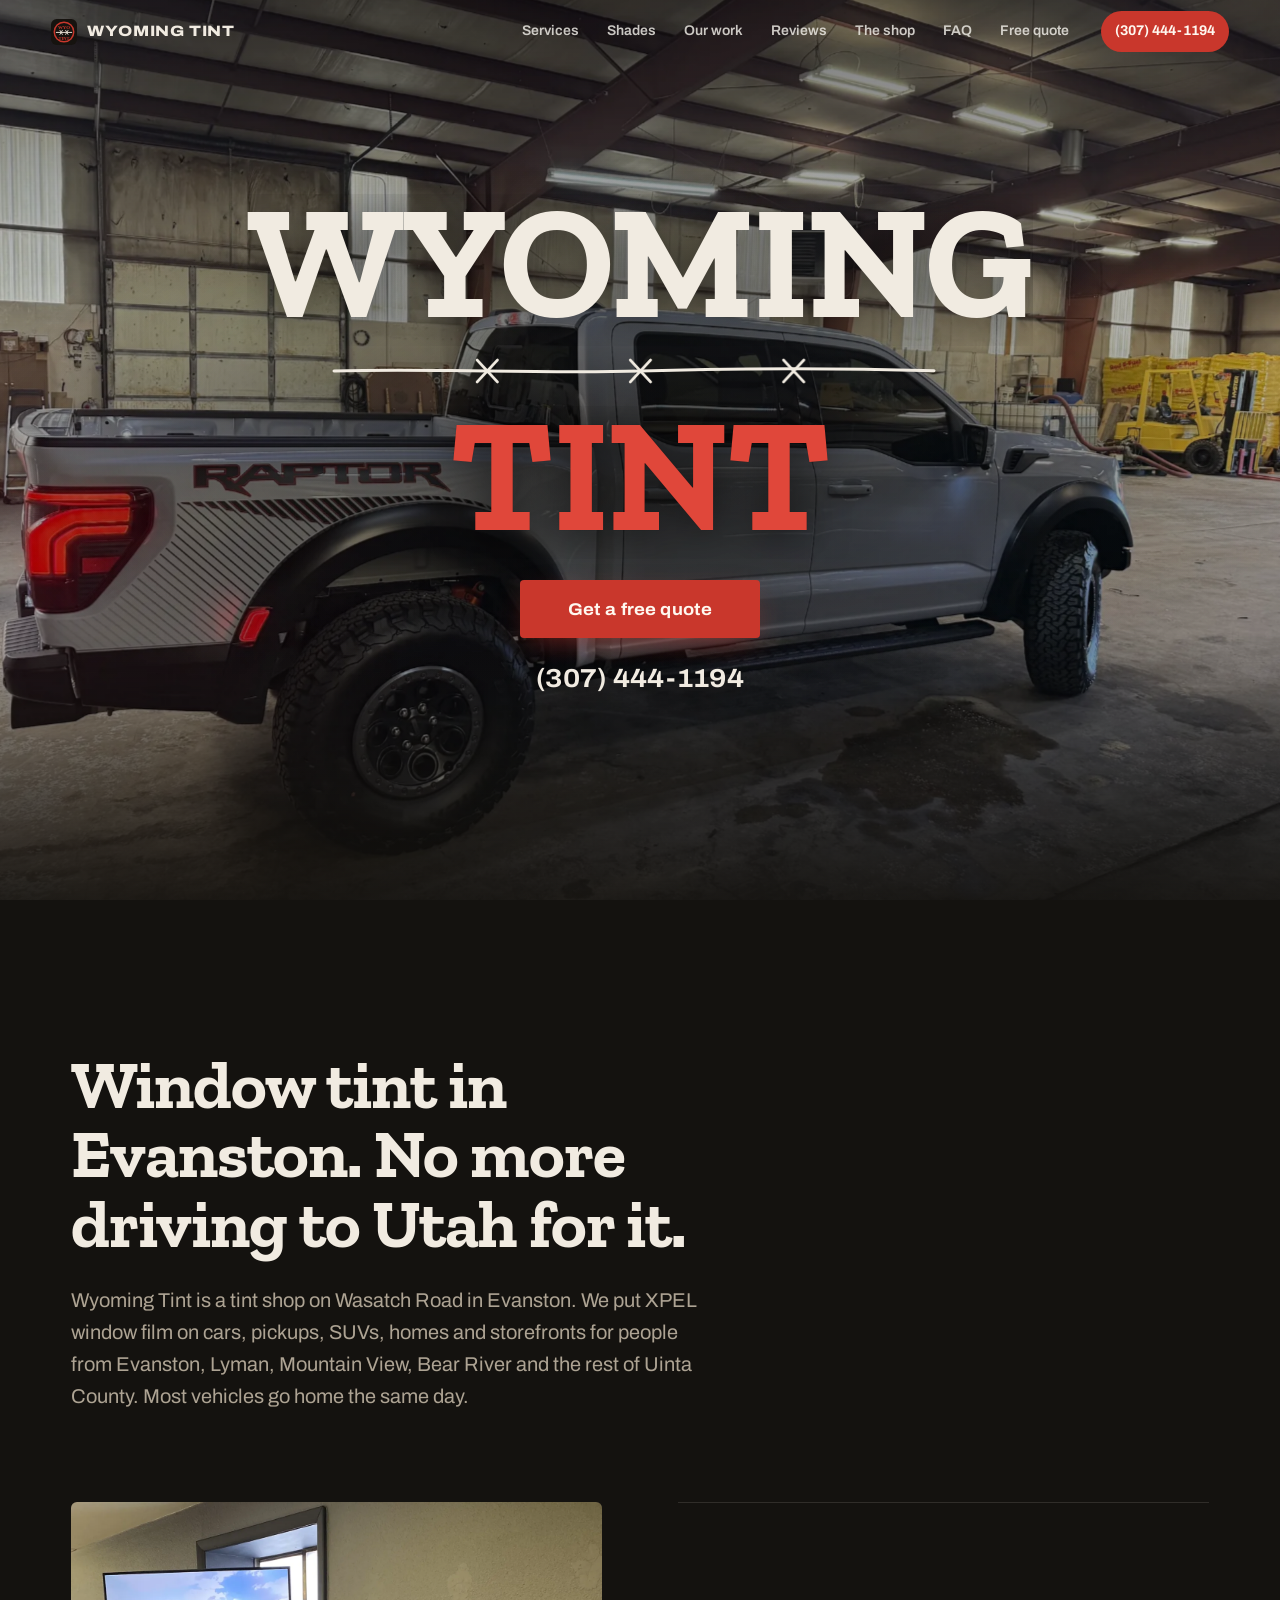
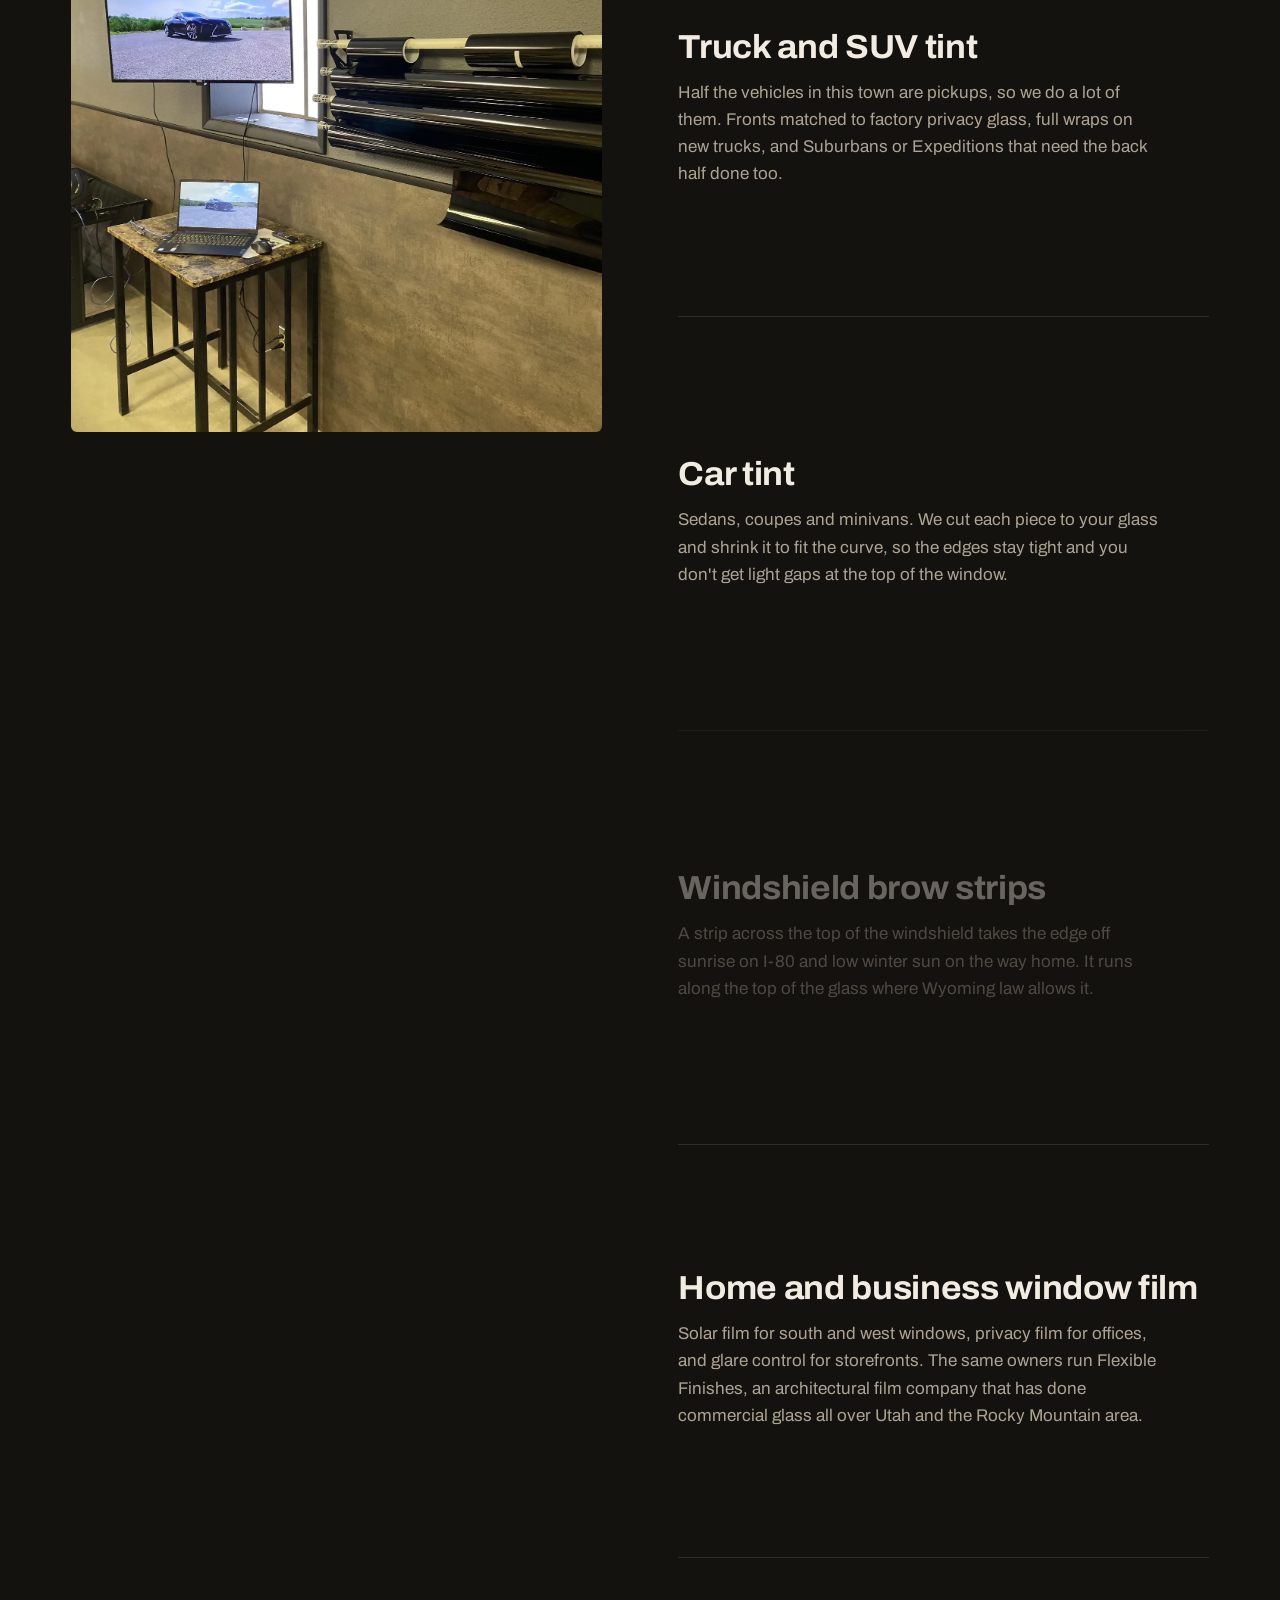
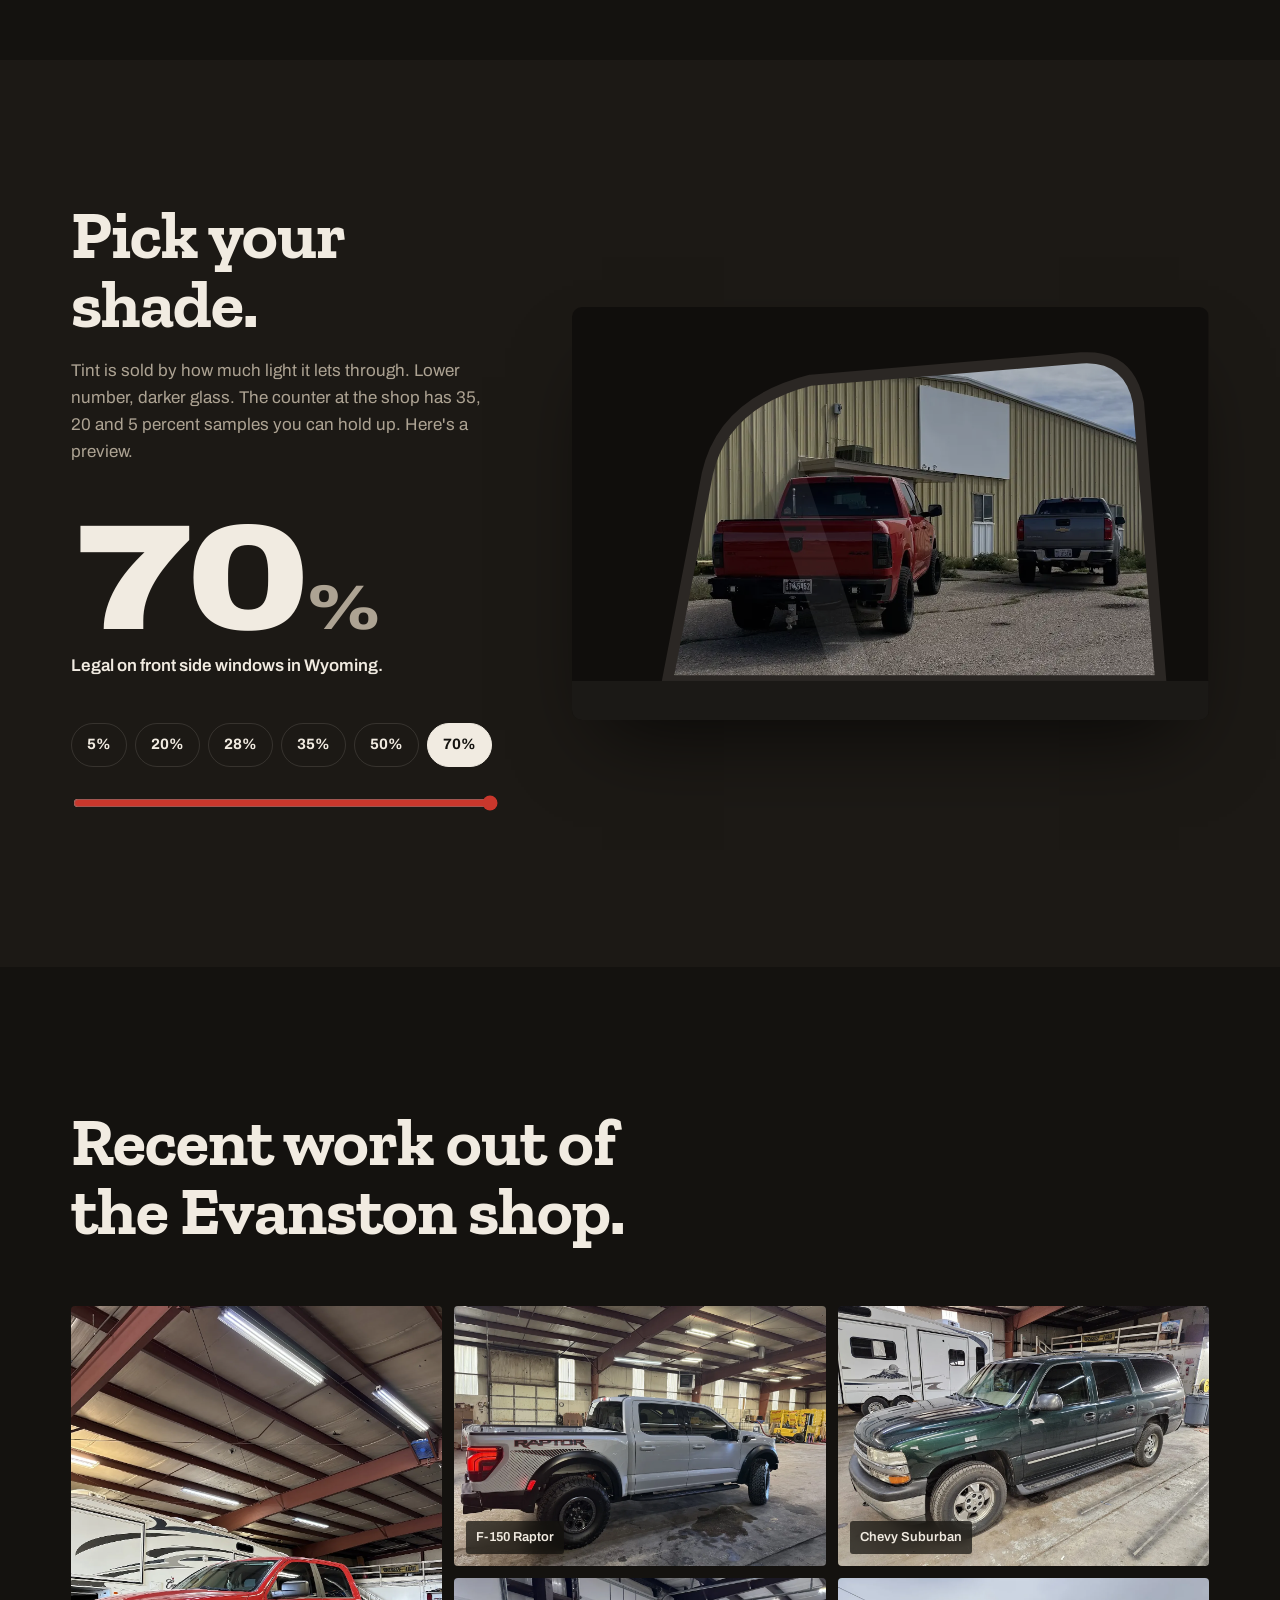
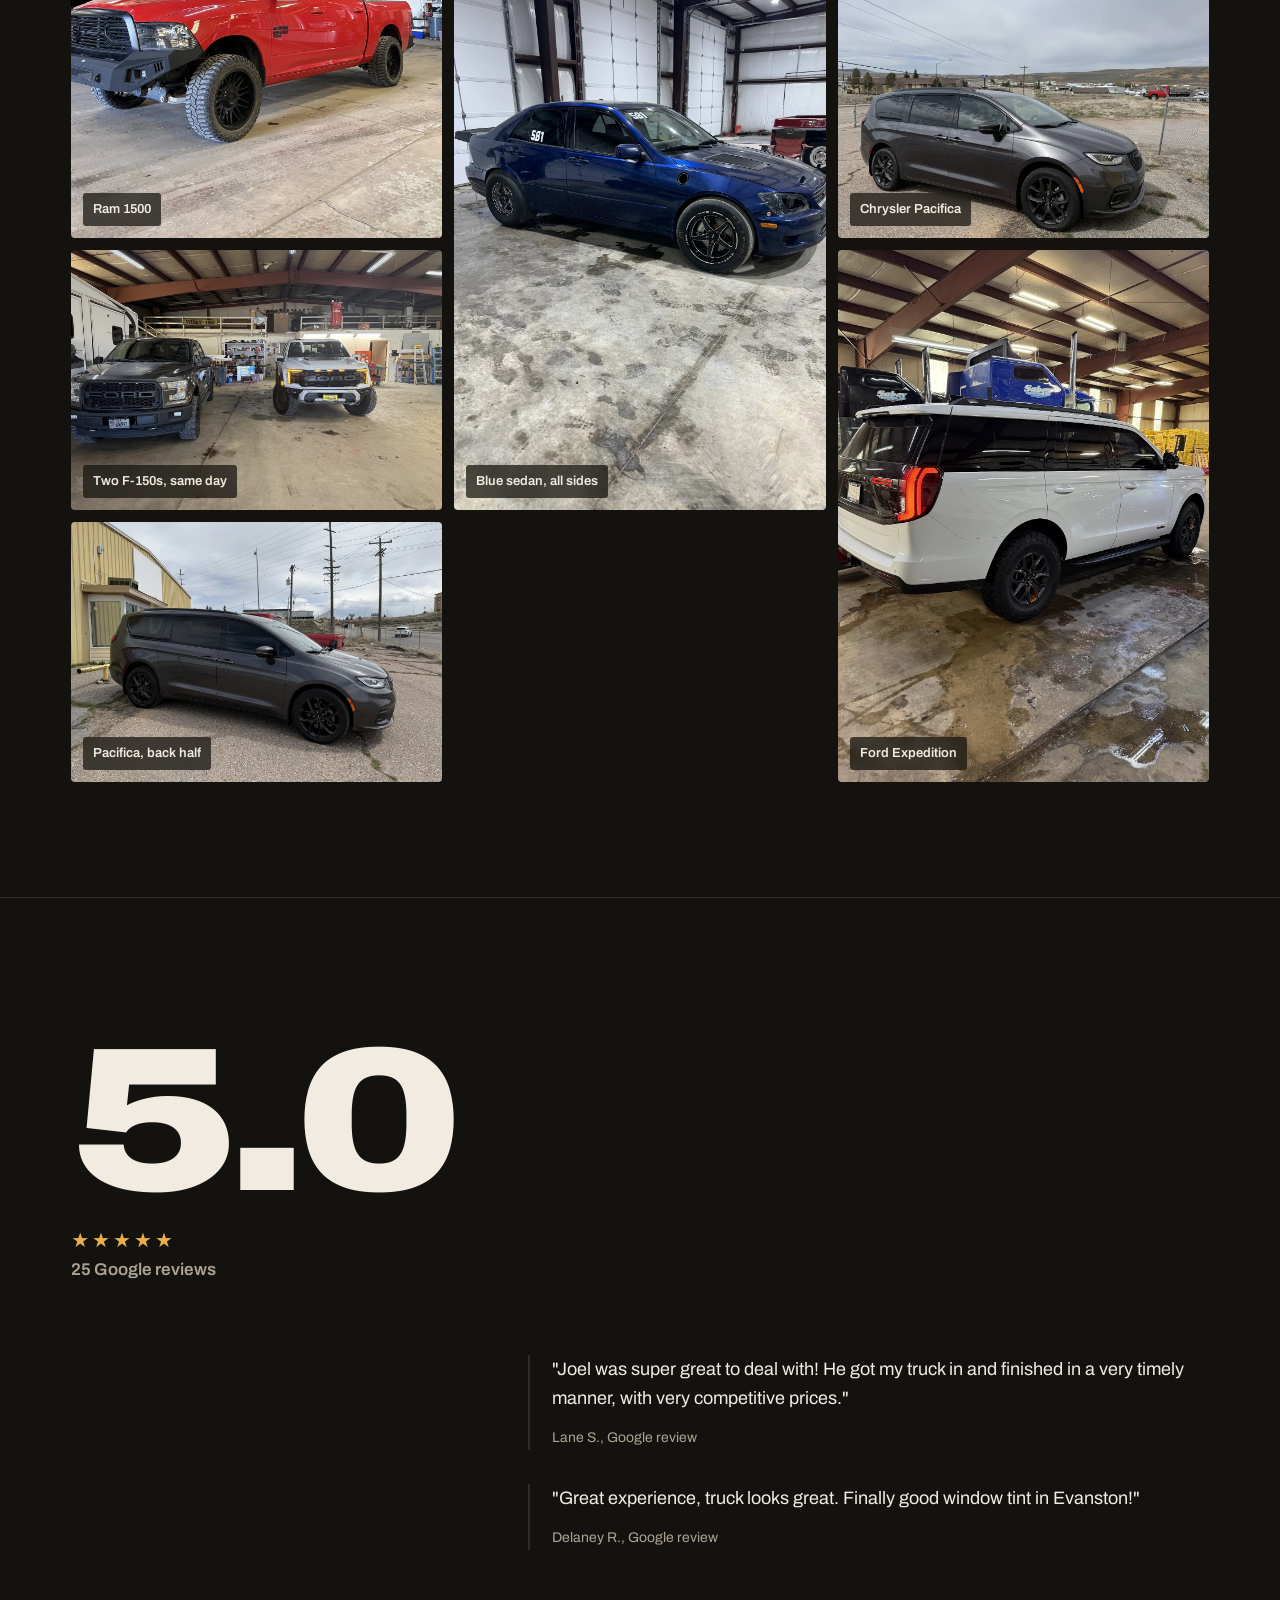
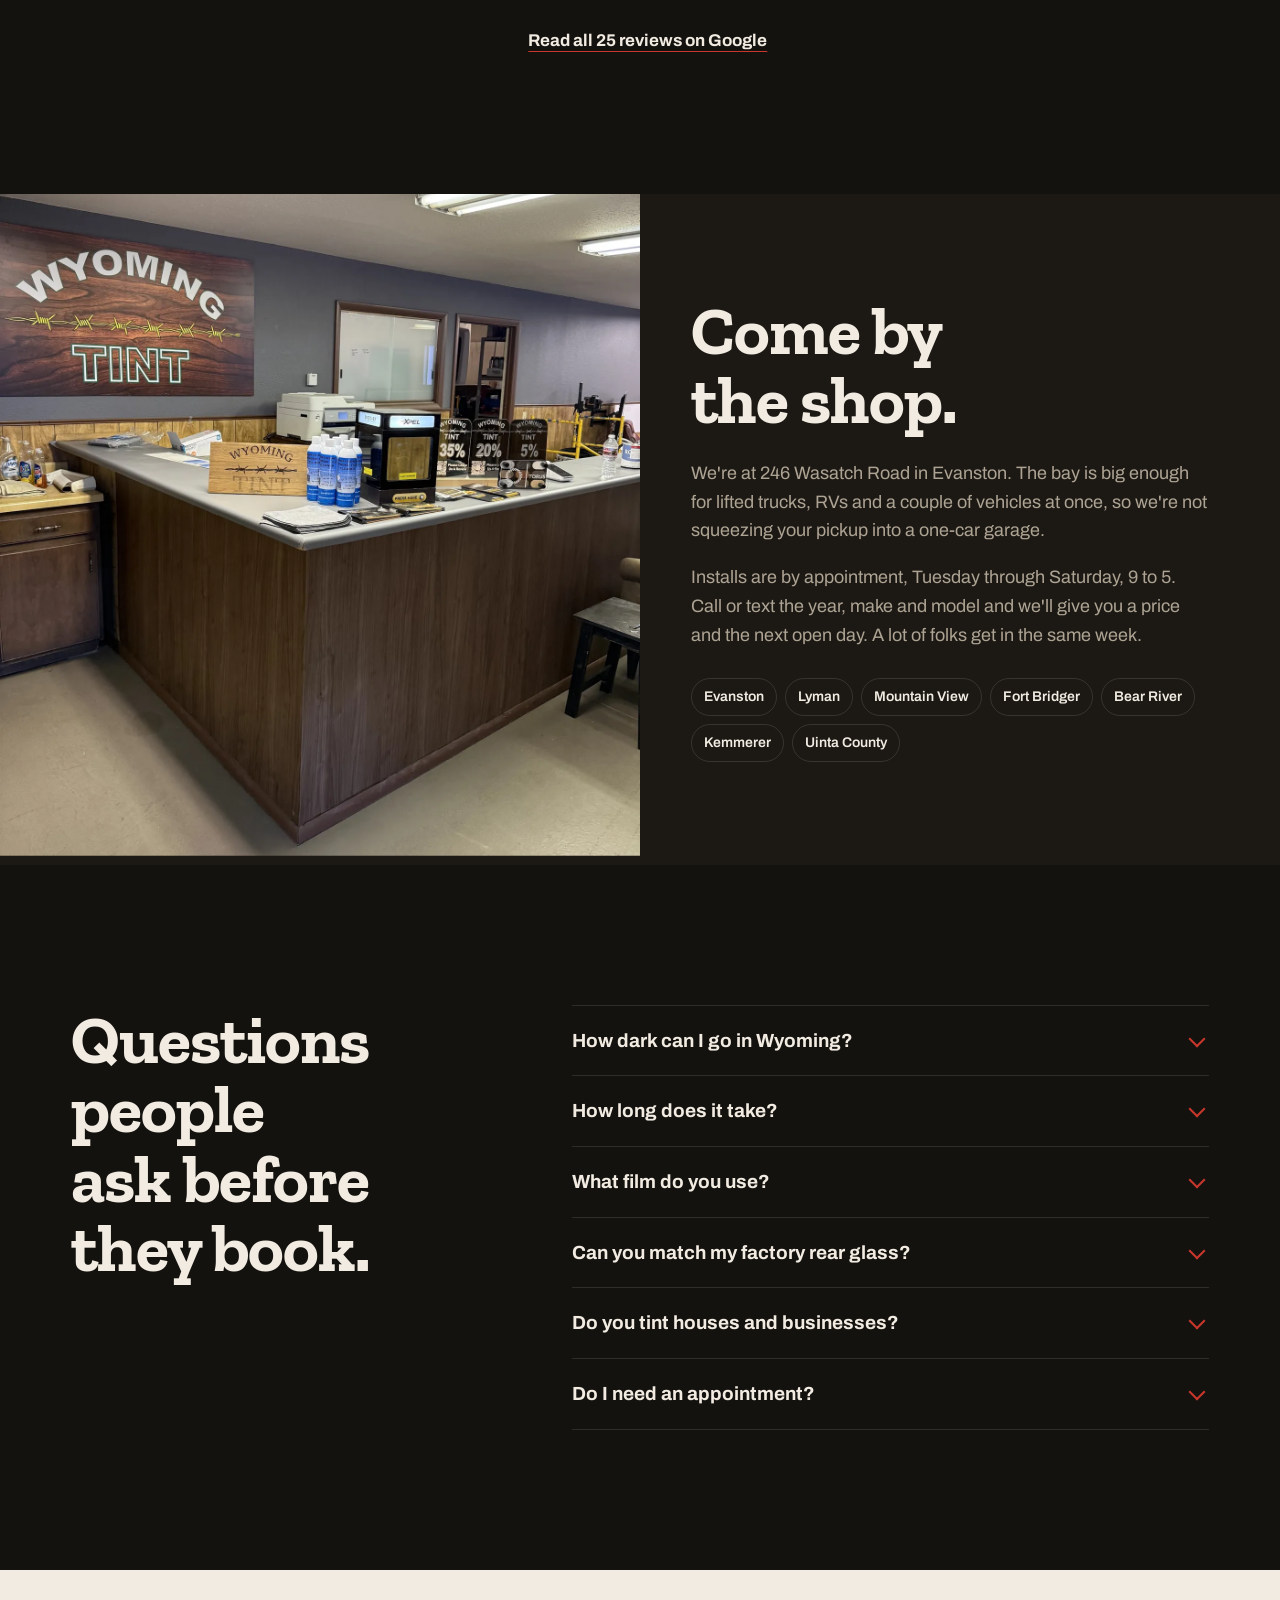
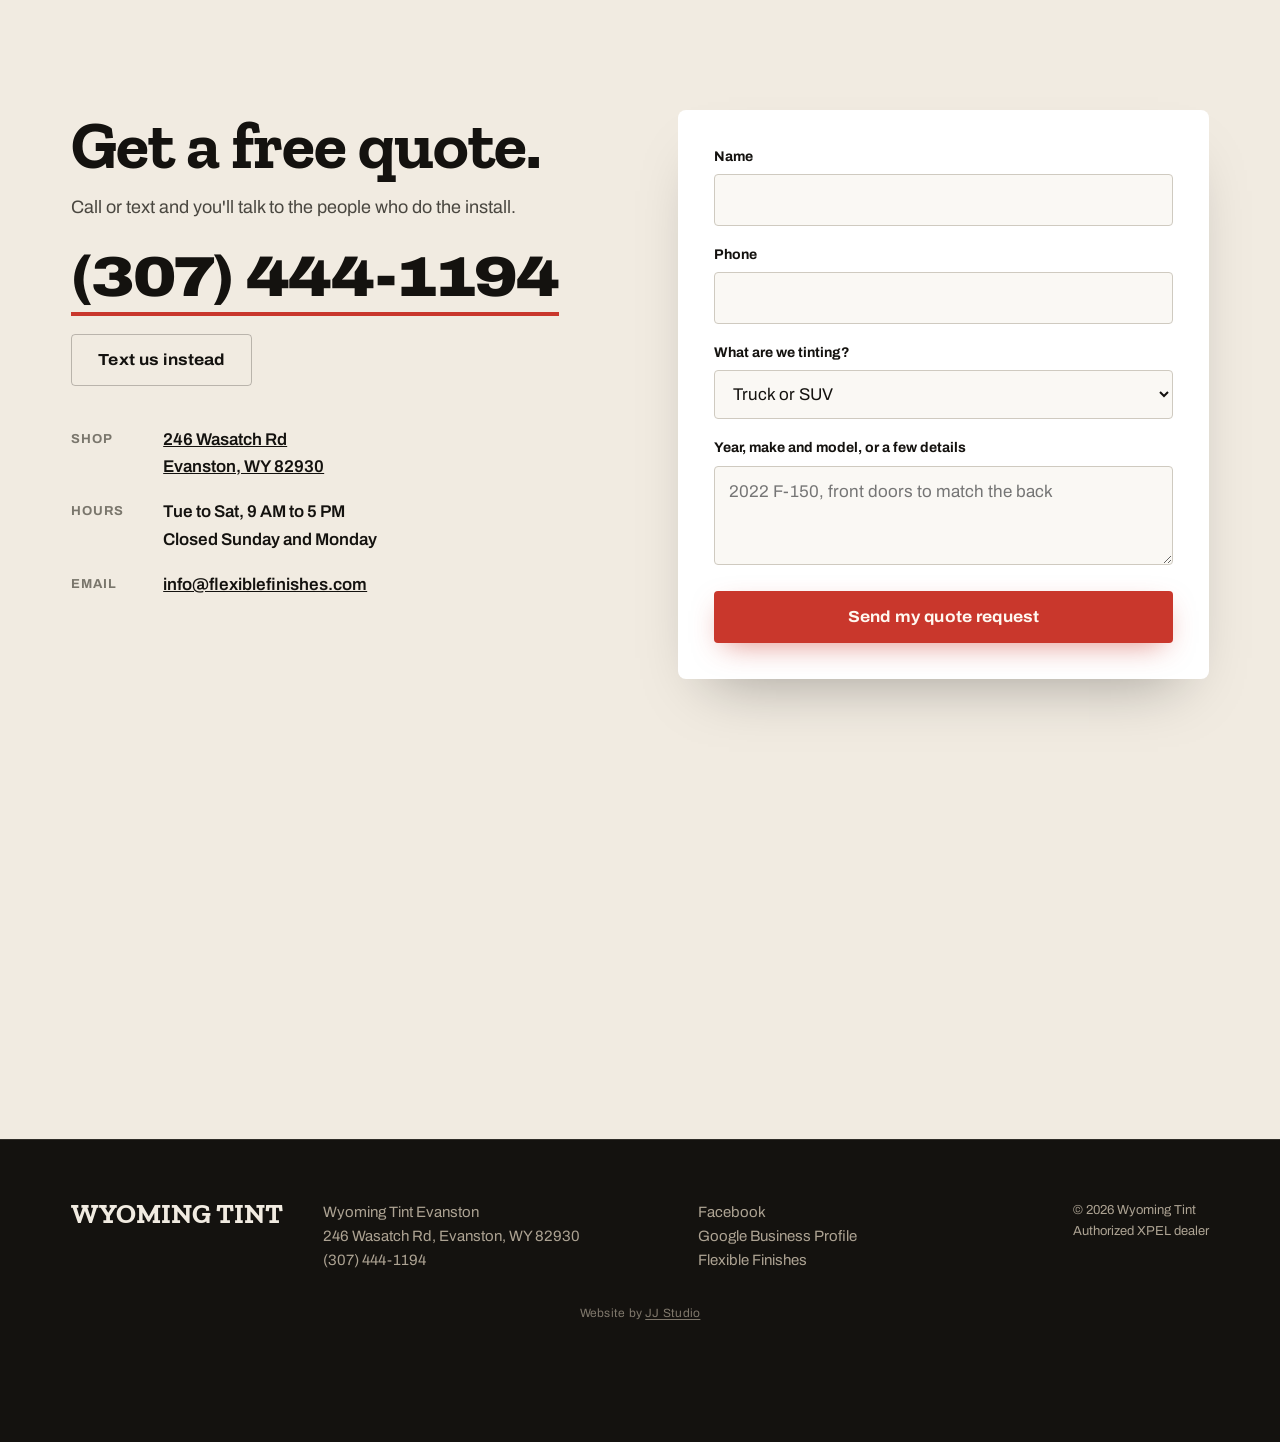
==== commit 37338f08: "Add 'Website by JJ Studio' footer credit Co-Authored-By: Claude Opus 5.5 <noreply@anthropic.com>" ====
--- a/index.html
+++ b/index.html
@@ -385,6 +385,7 @@
     <p><a href="https://www.facebook.com/wyomingwindowtinting" target="_blank" rel="noopener">Facebook</a><br><a href="https://maps.google.com/?cid=15621669782459583615" target="_blank" rel="noopener">Google Business Profile</a><br><a href="https://www.flexiblefinishes.com" target="_blank" rel="noopener">Flexible Finishes</a></p>
     <p class="fine">&copy; 2026 Wyoming Tint<br>Authorized XPEL dealer</p>
   </div>
+<p class="jj-credit" style="flex-basis:100%;width:100%;grid-column:1/-1;margin:18px 0 0;font-size:12px;line-height:1.4;opacity:.7;text-align:center;letter-spacing:.02em">Website by <a href="https://www.jjstudiowd.com/" style="display:inline;color:inherit;text-decoration:underline;text-underline-offset:2px">JJ Studio</a></p>
 </footer>
 
 <div class="dock" id="dock">
